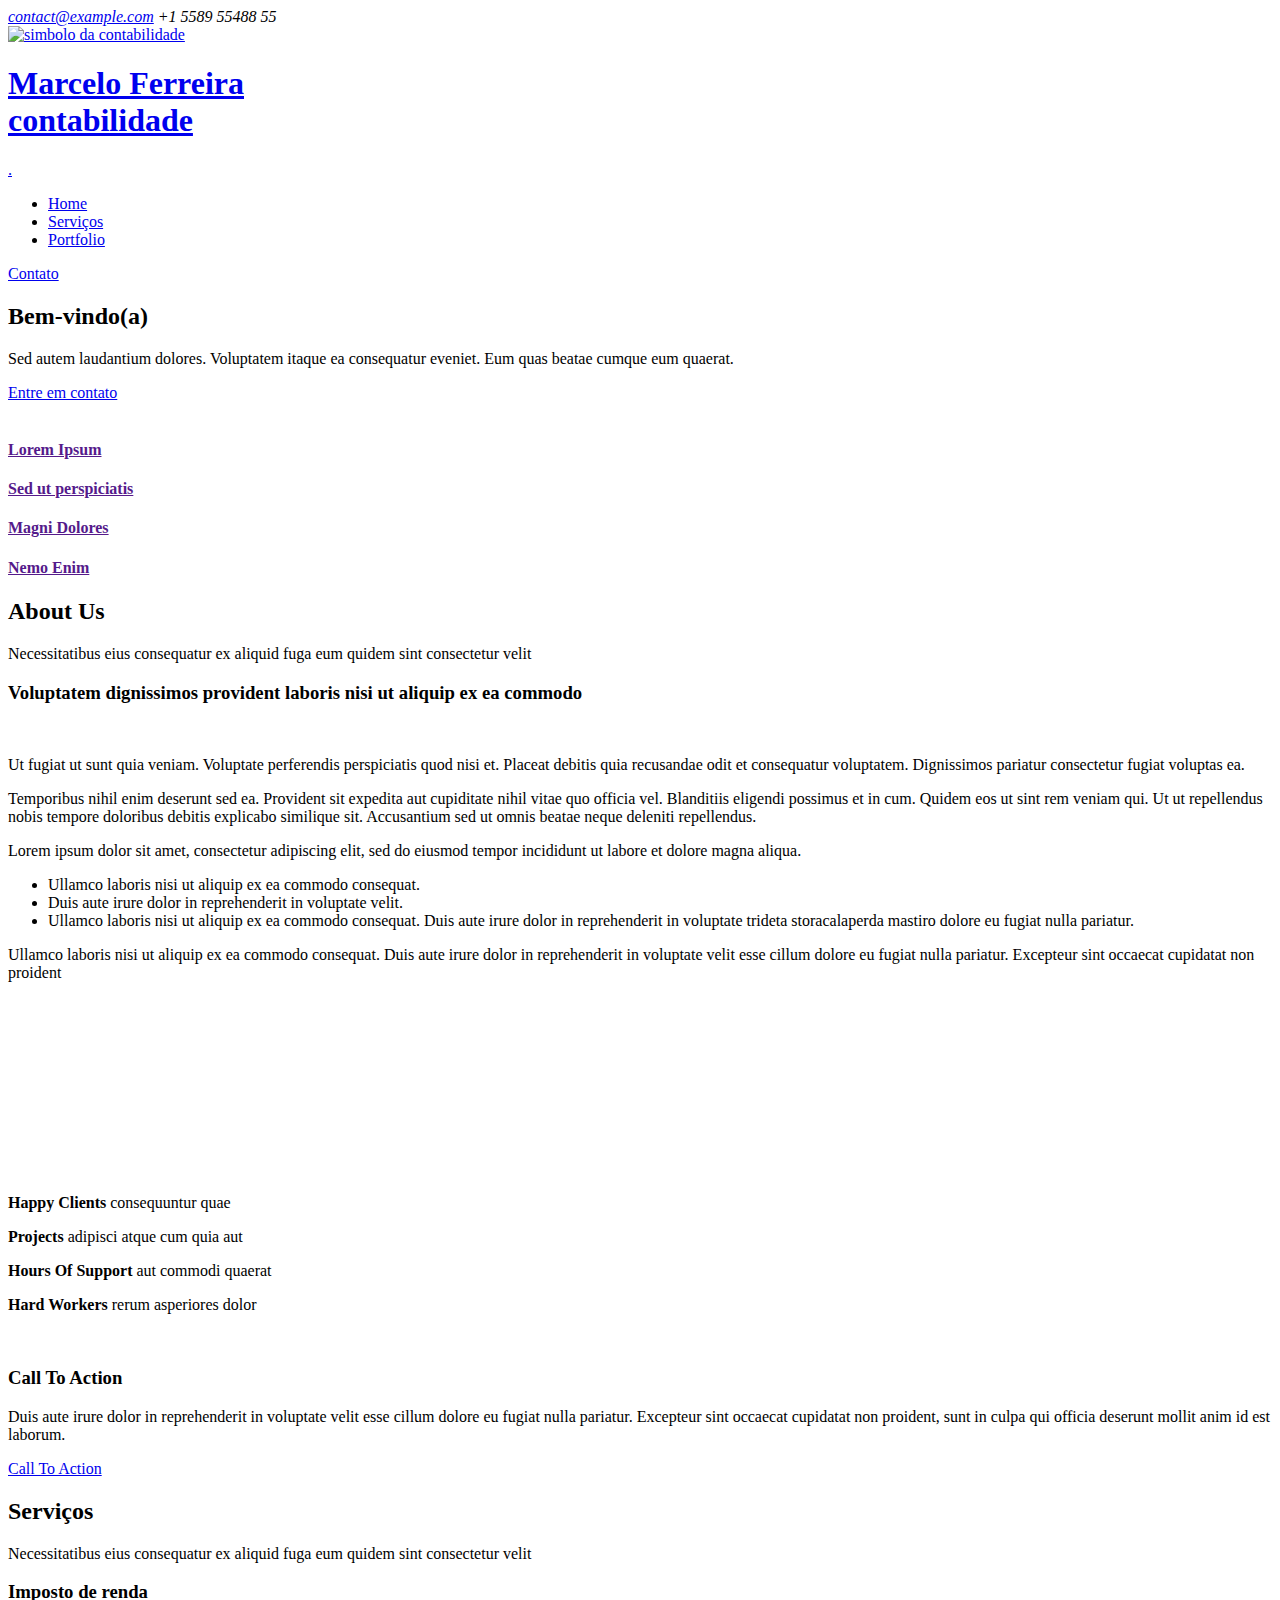
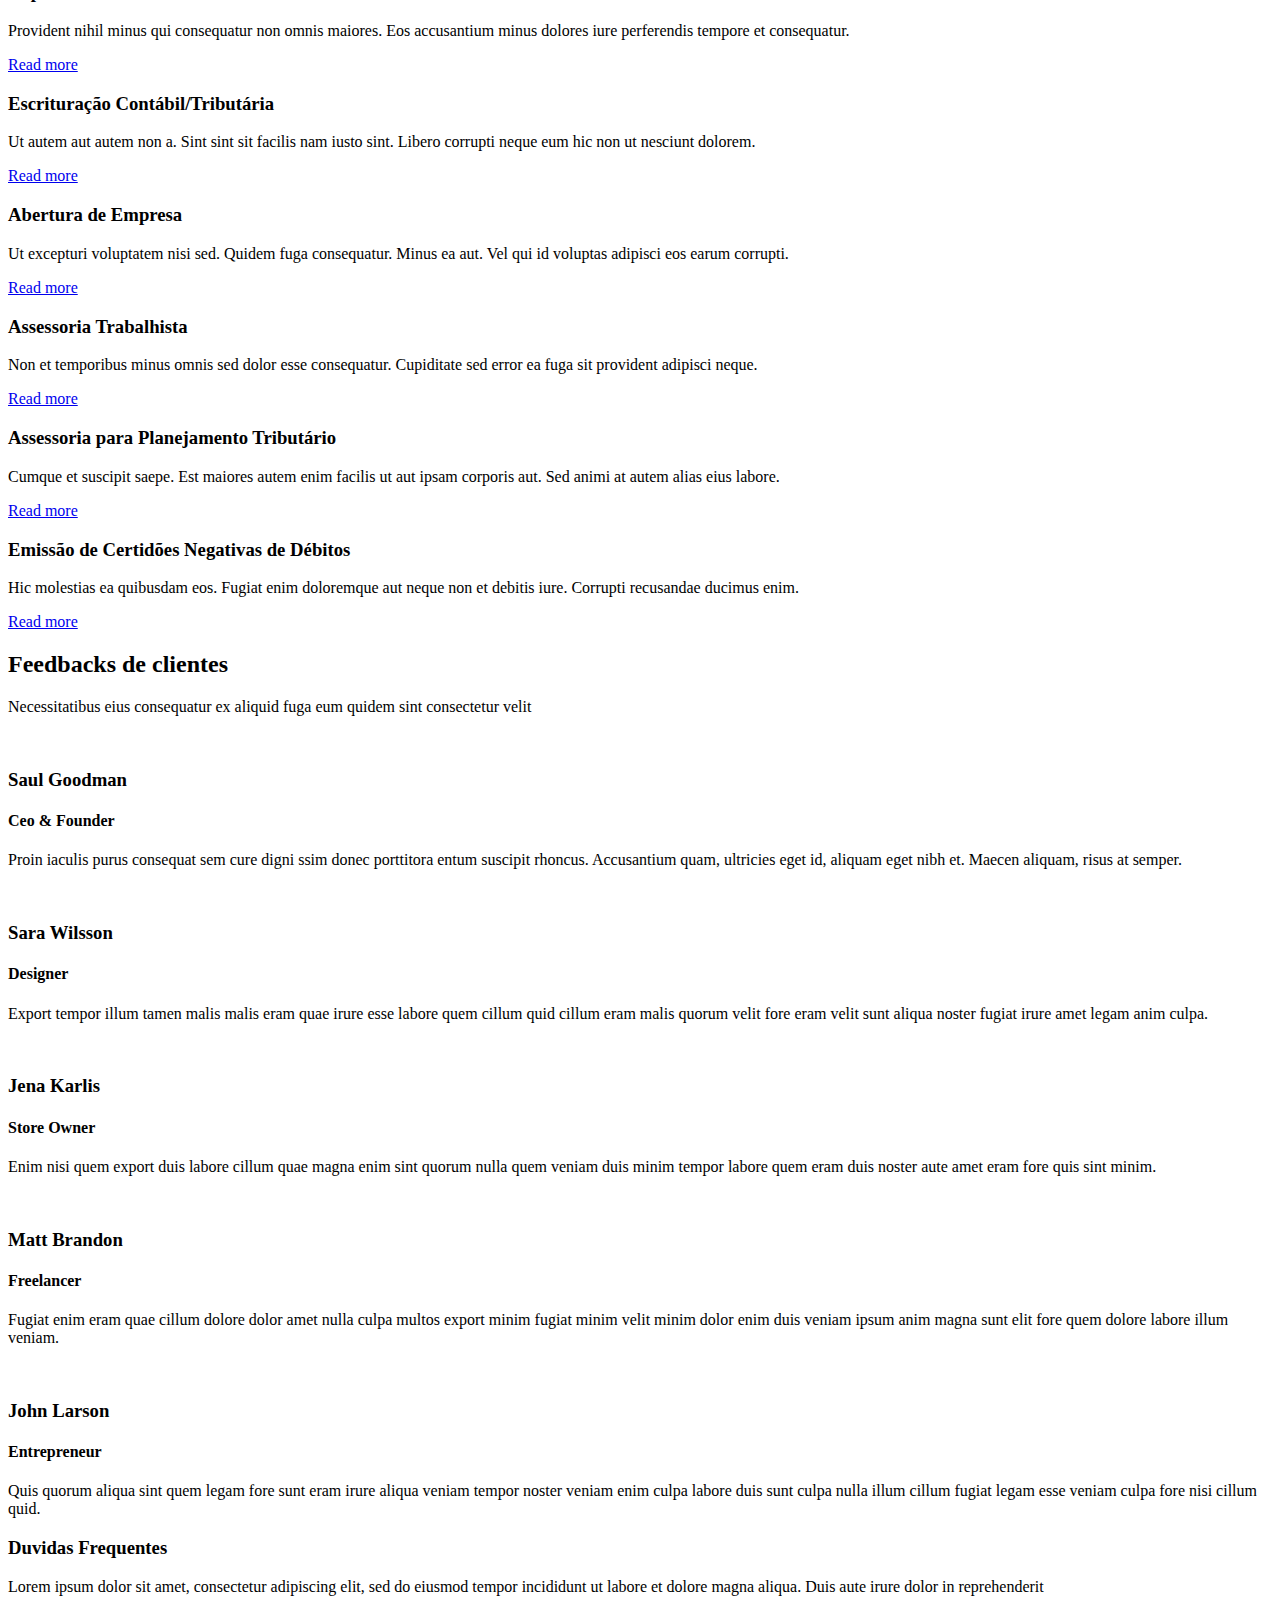
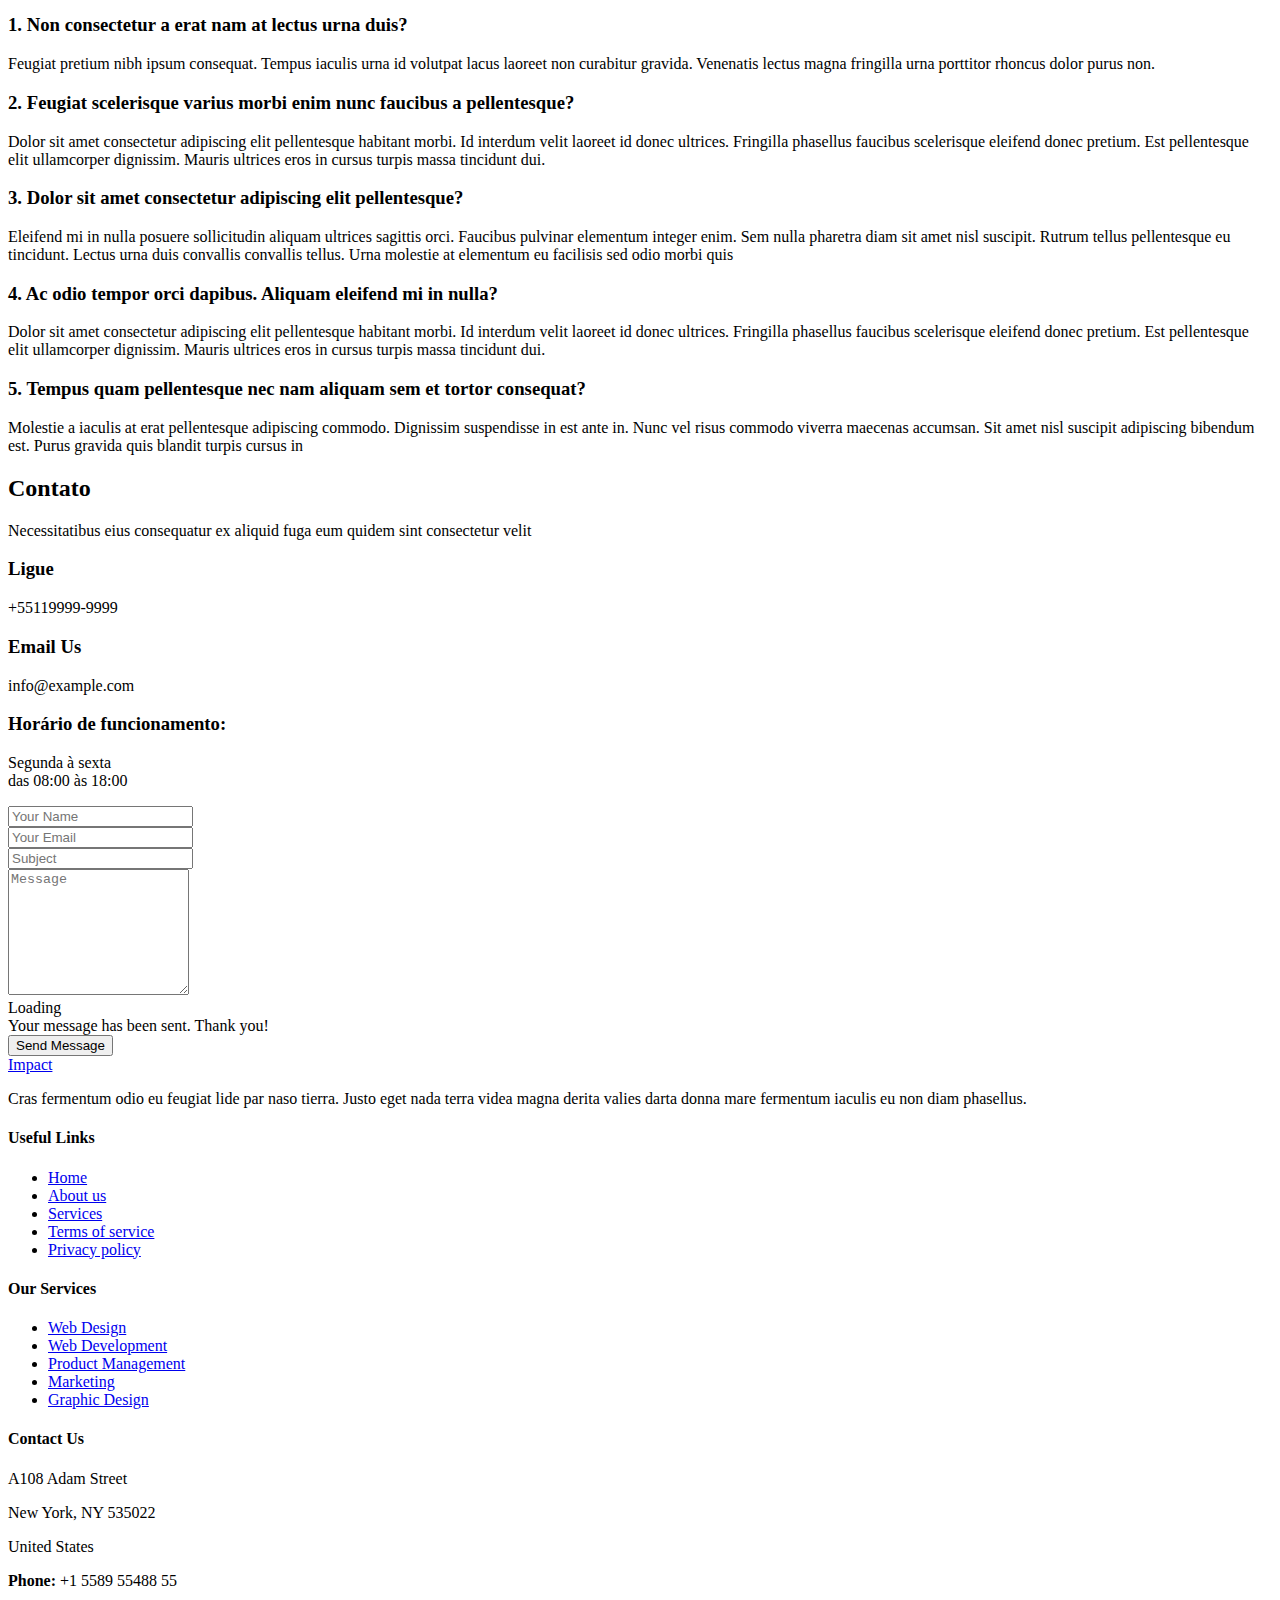
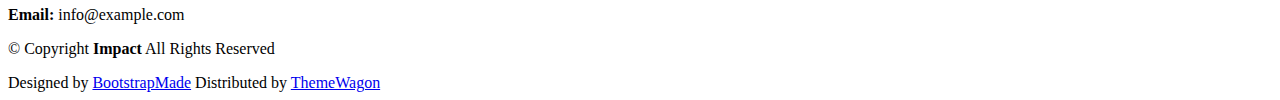
==== index.html @ 6d876600 "Add files via upload" ====
<!DOCTYPE html>
<html lang="pt-br">

<head>
  <meta charset="utf-8">
  <meta content="width=device-width, initial-scale=1.0" name="viewport">
  <title>Index - Impact Bootstrap Template</title>
  <meta name="description" content="">
  <meta name="keywords" content="">

  <!-- Favicons -->
  <link href="assets/img/favicon.png" rel="icon">
  <link href="assets/img/apple-touch-icon.png" rel="apple-touch-icon">

  <!-- Fonts -->
  <link href="https://fonts.googleapis.com" rel="preconnect">
  <link href="https://fonts.gstatic.com" rel="preconnect" crossorigin>
  <link href="https://fonts.googleapis.com/css2?family=Roboto:ital,wght@0,100;0,300;0,400;0,500;0,700;0,900;1,100;1,300;1,400;1,500;1,700;1,900&family=Montserrat:ital,wght@0,100;0,200;0,300;0,400;0,500;0,600;0,700;0,800;0,900;1,100;1,200;1,300;1,400;1,500;1,600;1,700;1,800;1,900&family=Poppins:ital,wght@0,100;0,200;0,300;0,400;0,500;0,600;0,700;0,800;0,900;1,100;1,200;1,300;1,400;1,500;1,600;1,700;1,800;1,900&display=swap" rel="stylesheet">

  <!-- Vendor CSS Files -->
  <link href="assets/vendor/bootstrap/css/bootstrap.min.css" rel="stylesheet">
  <link href="assets/vendor/bootstrap-icons/bootstrap-icons.css" rel="stylesheet">
  <link href="assets/vendor/aos/aos.css" rel="stylesheet">
  <link href="assets/vendor/glightbox/css/glightbox.min.css" rel="stylesheet">
  <link href="assets/vendor/swiper/swiper-bundle.min.css" rel="stylesheet">

  <!-- Main CSS File -->
  <link href="assets/css/main.css" rel="stylesheet">

  <!-- =======================================================
  * Template Name: Impact
  * Template URL: https://bootstrapmade.com/impact-bootstrap-business-website-template/
  * Updated: Aug 07 2024 with Bootstrap v5.3.3
  * Author: BootstrapMade.com
  * License: https://bootstrapmade.com/license/
  ======================================================== -->
</head>

<body class="index-page">

  <header id="header" class="header fixed-top">

    <div class="topbar d-flex align-items-center">
      <div class="container d-flex justify-content-center justify-content-md-between">
        <div class="contact-info d-flex align-items-center">
          <i class="bi bi-envelope d-flex align-items-center"><a href="mailto:contact@example.com">contact@example.com</a></i>
          <i class="bi bi-phone d-flex align-items-center ms-4"><span>+1 5589 55488 55</span></i>
        </div>
        <div class="social-links d-none d-md-flex align-items-center">
          <a href="#" class="twitter"><i class="bi bi-twitter-x"></i></a>
          <a href="#" class="facebook"><i class="bi bi-facebook"></i></a>
          <a href="#" class="instagram"><i class="bi bi-instagram"></i></a>
          <a href="#" class="linkedin"><i class="bi bi-linkedin"></i></a>
        </div>
      </div>
    </div><!-- End Top Bar -->

    <div class="branding d-flex align-items-cente">

      <div class="container position-relative d-flex align-items-center justify-content-between">
        <a href="index.html" class="logo d-flex align-items-center">
          <!-- Uncomment the line below if you also wish to use an image logo -->
           <img class = "logo"src="assets/img/logo-contabil.png" alt="simbolo da contabilidade">
          <h1 class="sitename">Marcelo Ferreira <br>contabilidade</h1>
          <span>.</span>
        </a>

        <nav id="navmenu" class="navmenu">
          <ul>
            <li><a href="#hero" class="active">Home<br></a></li>
            <li><a href="#services">Serviços</a></li>
            <li><a href="#portfolio">Portfolio</a></li>
              </ul>
            </li>
            <li><a href="#contact">Contato</a></li>
          </ul>
          <i class="mobile-nav-toggle d-xl-none bi bi-list"></i>
        </nav>

      </div>

    </div>

  </header>

  <main class="main">

    <!-- Hero Section -->
    <section id="hero" class="hero section accent-background">

      <div class="container position-relative" data-aos="fade-up" data-aos-delay="100">
        <div class="row gy-5 justify-content-between">
          <div class="col-lg-6 order-2 order-lg-1 d-flex flex-column justify-content-center">
            <h2><span>Bem-vindo(a) </span></h2>
            <p>Sed autem laudantium dolores. Voluptatem itaque ea consequatur eveniet. Eum quas beatae cumque eum quaerat.</p>
            <div class="d-flex">
              <a href="#about" class="btn-get-started">Entre em contato</a>
            </div>
          </div>
          <div class="col-lg-5 order-1 order-lg-2">
            <img src="assets/img/finance-7529921_640.jpg" class="img-fluid" alt="">
          </div>
        </div>
      </div>

      <div class="icon-boxes position-relative" data-aos="fade-up" data-aos-delay="200">
        <div class="container position-relative">
          <div class="row gy-4 mt-5">

            <div class="col-xl-3 col-md-6">
              <div class="icon-box">
                <div class="icon"><i class="bi bi-easel"></i></div>
                <h4 class="title"><a href="" class="stretched-link">Lorem Ipsum</a></h4>
              </div>
            </div><!--End Icon Box -->

            <div class="col-xl-3 col-md-6">
              <div class="icon-box">
                <div class="icon"><i class="bi bi-gem"></i></div>
                <h4 class="title"><a href="" class="stretched-link">Sed ut perspiciatis</a></h4>
              </div>
            </div><!--End Icon Box -->

            <div class="col-xl-3 col-md-6">
              <div class="icon-box">
                <div class="icon"><i class="bi bi-geo-alt"></i></div>
                <h4 class="title"><a href="" class="stretched-link">Magni Dolores</a></h4>
              </div>
            </div><!--End Icon Box -->

            <div class="col-xl-3 col-md-6">
              <div class="icon-box">
                <div class="icon"><i class="bi bi-command"></i></div>
                <h4 class="title"><a href="" class="stretched-link">Nemo Enim</a></h4>
              </div>
            </div><!--End Icon Box -->

          </div>
        </div>
      </div>

    </section><!-- /Hero Section -->

    <!-- About Section -->
    <section id="about" class="about section">

      <!-- Section Title -->
      <div class="container section-title" data-aos="fade-up">
        <h2>About Us<br></h2>
        <p>Necessitatibus eius consequatur ex aliquid fuga eum quidem sint consectetur velit</p>
      </div><!-- End Section Title -->

      <div class="container">

        <div class="row gy-4">
          <div class="col-lg-6" data-aos="fade-up" data-aos-delay="100">
            <h3>Voluptatem dignissimos provident laboris nisi ut aliquip ex ea commodo</h3>
            <img src="assets/img/about.jpg" class="img-fluid rounded-4 mb-4" alt="">
            <p>Ut fugiat ut sunt quia veniam. Voluptate perferendis perspiciatis quod nisi et. Placeat debitis quia recusandae odit et consequatur voluptatem. Dignissimos pariatur consectetur fugiat voluptas ea.</p>
            <p>Temporibus nihil enim deserunt sed ea. Provident sit expedita aut cupiditate nihil vitae quo officia vel. Blanditiis eligendi possimus et in cum. Quidem eos ut sint rem veniam qui. Ut ut repellendus nobis tempore doloribus debitis explicabo similique sit. Accusantium sed ut omnis beatae neque deleniti repellendus.</p>
          </div>
          <div class="col-lg-6" data-aos="fade-up" data-aos-delay="250">
            <div class="content ps-0 ps-lg-5">
              <p class="fst-italic">
                Lorem ipsum dolor sit amet, consectetur adipiscing elit, sed do eiusmod tempor incididunt ut labore et dolore
                magna aliqua.
              </p>
              <ul>
                <li><i class="bi bi-check-circle-fill"></i> <span>Ullamco laboris nisi ut aliquip ex ea commodo consequat.</span></li>
                <li><i class="bi bi-check-circle-fill"></i> <span>Duis aute irure dolor in reprehenderit in voluptate velit.</span></li>
                <li><i class="bi bi-check-circle-fill"></i> <span>Ullamco laboris nisi ut aliquip ex ea commodo consequat. Duis aute irure dolor in reprehenderit in voluptate trideta storacalaperda mastiro dolore eu fugiat nulla pariatur.</span></li>
              </ul>
              <p>
                Ullamco laboris nisi ut aliquip ex ea commodo consequat. Duis aute irure dolor in reprehenderit in voluptate
                velit esse cillum dolore eu fugiat nulla pariatur. Excepteur sint occaecat cupidatat non proident
              </p>

              <div class="position-relative mt-4">
                <img src="assets/img/about-2.jpg" class="img-fluid rounded-4" alt="">
                <a href="https://www.youtube.com/watch?v=Y7f98aduVJ8" class="glightbox pulsating-play-btn"></a>
              </div>
            </div>
          </div>
        </div>

      </div>

    </section><!-- /About Section -->

    <!-- Clients Section -->
    <section id="clients" class="clients section">

      <div class="container">

        <div class="swiper init-swiper">
          <script type="application/json" class="swiper-config">
            {
              "loop": true,
              "speed": 600,
              "autoplay": {
                "delay": 5000
              },
              "slidesPerView": "auto",
              "pagination": {
                "el": ".swiper-pagination",
                "type": "bullets",
                "clickable": true
              },
              "breakpoints": {
                "320": {
                  "slidesPerView": 2,
                  "spaceBetween": 40
                },
                "480": {
                  "slidesPerView": 3,
                  "spaceBetween": 60
                },
                "640": {
                  "slidesPerView": 4,
                  "spaceBetween": 80
                },
                "992": {
                  "slidesPerView": 6,
                  "spaceBetween": 120
                }
              }
            }
          </script>
          <div class="swiper-wrapper align-items-center">
            <div class="swiper-slide"><img src="assets/img/clients/client-1.png" class="img-fluid" alt=""></div>
            <div class="swiper-slide"><img src="assets/img/clients/client-2.png" class="img-fluid" alt=""></div>
            <div class="swiper-slide"><img src="assets/img/clients/client-3.png" class="img-fluid" alt=""></div>
            <div class="swiper-slide"><img src="assets/img/clients/client-4.png" class="img-fluid" alt=""></div>
            <div class="swiper-slide"><img src="assets/img/clients/client-5.png" class="img-fluid" alt=""></div>
            <div class="swiper-slide"><img src="assets/img/clients/client-6.png" class="img-fluid" alt=""></div>
            <div class="swiper-slide"><img src="assets/img/clients/client-7.png" class="img-fluid" alt=""></div>
            <div class="swiper-slide"><img src="assets/img/clients/client-8.png" class="img-fluid" alt=""></div>
          </div>
        </div>

      </div>

    </section><!-- /Clients Section -->

    <!-- Stats Section -->
    <section id="stats" class="stats section">

      <div class="container" data-aos="fade-up" data-aos-delay="100">

        <div class="row gy-4 align-items-center">

          <div class="col-lg-5">
            <img src="assets/img/stats-img.svg" alt="" class="img-fluid">
          </div>

          <div class="col-lg-7">

            <div class="row gy-4">

              <div class="col-lg-6">
                <div class="stats-item d-flex">
                  <i class="bi bi-emoji-smile flex-shrink-0"></i>
                  <div>
                    <span data-purecounter-start="0" data-purecounter-end="232" data-purecounter-duration="1" class="purecounter"></span>
                    <p><strong>Happy Clients</strong> <span>consequuntur quae</span></p>
                  </div>
                </div>
              </div><!-- End Stats Item -->

              <div class="col-lg-6">
                <div class="stats-item d-flex">
                  <i class="bi bi-journal-richtext flex-shrink-0"></i>
                  <div>
                    <span data-purecounter-start="0" data-purecounter-end="521" data-purecounter-duration="1" class="purecounter"></span>
                    <p><strong>Projects</strong> <span>adipisci atque cum quia aut</span></p>
                  </div>
                </div>
              </div><!-- End Stats Item -->

              <div class="col-lg-6">
                <div class="stats-item d-flex">
                  <i class="bi bi-headset flex-shrink-0"></i>
                  <div>
                    <span data-purecounter-start="0" data-purecounter-end="1453" data-purecounter-duration="1" class="purecounter"></span>
                    <p><strong>Hours Of Support</strong> <span>aut commodi quaerat</span></p>
                  </div>
                </div>
              </div><!-- End Stats Item -->

              <div class="col-lg-6">
                <div class="stats-item d-flex">
                  <i class="bi bi-people flex-shrink-0"></i>
                  <div>
                    <span data-purecounter-start="0" data-purecounter-end="32" data-purecounter-duration="1" class="purecounter"></span>
                    <p><strong>Hard Workers</strong> <span>rerum asperiores dolor</span></p>
                  </div>
                </div>
              </div><!-- End Stats Item -->

            </div>

          </div>

        </div>

      </div>

    </section><!-- /Stats Section -->

    <!-- Call To Action Section -->
    <section id="call-to-action" class="call-to-action section dark-background">

      <div class="container">
        <img src="assets/img/cta-bg.jpg" alt="">
        <div class="content row justify-content-center" data-aos="zoom-in" data-aos-delay="100">
          <div class="col-xl-10">
            <div class="text-center">
              <a href="https://www.youtube.com/watch?v=Y7f98aduVJ8" class="glightbox play-btn"></a>
              <h3>Call To Action</h3>
              <p>Duis aute irure dolor in reprehenderit in voluptate velit esse cillum dolore eu fugiat nulla pariatur. Excepteur sint occaecat cupidatat non proident, sunt in culpa qui officia deserunt mollit anim id est laborum.</p>
              <a class="cta-btn" href="#">Call To Action</a>
            </div>
          </div>
        </div>
      </div>

    </section><!-- /Call To Action Section -->

    <!-- Services Section -->
    <section id="services" class="services section">

      <!-- Section Title -->
      <div class="container section-title" data-aos="fade-up">
        <h2>Serviços</h2>
        <p>Necessitatibus eius consequatur ex aliquid fuga eum quidem sint consectetur velit</p>
      </div><!-- End Section Title -->

      <div class="container">

        <div class="row gy-4">

          <div class="col-lg-4 col-md-6" data-aos="fade-up" data-aos-delay="100">
            <div class="service-item  position-relative">
              <div class="icon">
                <i class="bi bi-activity"></i>
              </div>
              <h3>Imposto de renda</h3>
              <p>Provident nihil minus qui consequatur non omnis maiores. Eos accusantium minus dolores iure perferendis tempore et consequatur.</p>
              <a href="service-details.html" class="readmore stretched-link">Read more <i class="bi bi-arrow-right"></i></a>
            </div>
          </div><!-- End Service Item -->

          <div class="col-lg-4 col-md-6" data-aos="fade-up" data-aos-delay="200">
            <div class="service-item position-relative">
              <div class="icon">
                <i class="bi bi-broadcast"></i>
              </div>
              <h3>Escrituração Contábil/Tributária</h3>
              <p>Ut autem aut autem non a. Sint sint sit facilis nam iusto sint. Libero corrupti neque eum hic non ut nesciunt dolorem.</p>
              <a href="service-details.html" class="readmore stretched-link">Read more <i class="bi bi-arrow-right"></i></a>
            </div>
          </div><!-- End Service Item -->

          <div class="col-lg-4 col-md-6" data-aos="fade-up" data-aos-delay="300">
            <div class="service-item position-relative">
              <div class="icon">
                <i class="bi bi-easel"></i>
              </div>
              <h3>Abertura de Empresa</h3>
              <p>Ut excepturi voluptatem nisi sed. Quidem fuga consequatur. Minus ea aut. Vel qui id voluptas adipisci eos earum corrupti.</p>
              <a href="service-details.html" class="readmore stretched-link">Read more <i class="bi bi-arrow-right"></i></a>
            </div>
          </div><!-- End Service Item -->

          <div class="col-lg-4 col-md-6" data-aos="fade-up" data-aos-delay="400">
            <div class="service-item position-relative">
              <div class="icon">
                <i class="bi bi-bounding-box-circles"></i>
              </div>
              <h3>Assessoria Trabalhista</h3>
              <p>Non et temporibus minus omnis sed dolor esse consequatur. Cupiditate sed error ea fuga sit provident adipisci neque.</p>
              <a href="service-details.html" class="readmore stretched-link">Read more <i class="bi bi-arrow-right"></i></a>
            </div>
          </div><!-- End Service Item -->

          <div class="col-lg-4 col-md-6" data-aos="fade-up" data-aos-delay="500">
            <div class="service-item position-relative">
              <div class="icon">
                <i class="bi bi-calendar4-week"></i>
              </div>
              <h3>Assessoria para Planejamento Tributário</h3>
              <p>Cumque et suscipit saepe. Est maiores autem enim facilis ut aut ipsam corporis aut. Sed animi at autem alias eius labore.</p>
              <a href="service-details.html" class="readmore stretched-link">Read more <i class="bi bi-arrow-right"></i></a>
            </div>
          </div><!-- End Service Item -->

          <div class="col-lg-4 col-md-6" data-aos="fade-up" data-aos-delay="600">
            <div class="service-item position-relative">
              <div class="icon">
                <i class="bi bi-chat-square-text"></i>
              </div>
              <h3>Emissão de Certidões Negativas de Débitos</h3>
              <p>Hic molestias ea quibusdam eos. Fugiat enim doloremque aut neque non et debitis iure. Corrupti recusandae ducimus enim.</p>
              <a href="service-details.html" class="readmore stretched-link">Read more <i class="bi bi-arrow-right"></i></a>
            </div>
          </div><!-- End Service Item -->

        </div>

      </div>

    </section><!-- /Services Section -->

    <!-- Testimonials Section -->
    <section id="testimonials" class="testimonials section">

      <!-- Section Title -->
      <div class="container section-title" data-aos="fade-up">
        <h2>Feedbacks de clientes</h2>
        <p>Necessitatibus eius consequatur ex aliquid fuga eum quidem sint consectetur velit</p>
      </div><!-- End Section Title -->

      <div class="container" data-aos="fade-up" data-aos-delay="100">

        <div class="swiper init-swiper">
          <script type="application/json" class="swiper-config">
            {
              "loop": true,
              "speed": 600,
              "autoplay": {
                "delay": 5000
              },
              "slidesPerView": "auto",
              "pagination": {
                "el": ".swiper-pagination",
                "type": "bullets",
                "clickable": true
              },
              "breakpoints": {
                "320": {
                  "slidesPerView": 1,
                  "spaceBetween": 40
                },
                "1200": {
                  "slidesPerView": 3,
                  "spaceBetween": 10
                }
              }
            }
          </script>
          <div class="swiper-wrapper">

            <div class="swiper-slide">
              <div class="testimonial-item">
                <img src="assets/img/testimonials/testimonials-1.jpg" class="testimonial-img" alt="">
                <h3>Saul Goodman</h3>
                <h4>Ceo &amp; Founder</h4>
                <div class="stars">
                  <i class="bi bi-star-fill"></i><i class="bi bi-star-fill"></i><i class="bi bi-star-fill"></i><i class="bi bi-star-fill"></i><i class="bi bi-star-fill"></i>
                </div>
                <p>
                  <i class="bi bi-quote quote-icon-left"></i>
                  <span>Proin iaculis purus consequat sem cure digni ssim donec porttitora entum suscipit rhoncus. Accusantium quam, ultricies eget id, aliquam eget nibh et. Maecen aliquam, risus at semper.</span>
                  <i class="bi bi-quote quote-icon-right"></i>
                </p>
              </div>
            </div><!-- End testimonial item -->

            <div class="swiper-slide">
              <div class="testimonial-item">
                <img src="assets/img/testimonials/testimonials-2.jpg" class="testimonial-img" alt="">
                <h3>Sara Wilsson</h3>
                <h4>Designer</h4>
                <div class="stars">
                  <i class="bi bi-star-fill"></i><i class="bi bi-star-fill"></i><i class="bi bi-star-fill"></i><i class="bi bi-star-fill"></i><i class="bi bi-star-fill"></i>
                </div>
                <p>
                  <i class="bi bi-quote quote-icon-left"></i>
                  <span>Export tempor illum tamen malis malis eram quae irure esse labore quem cillum quid cillum eram malis quorum velit fore eram velit sunt aliqua noster fugiat irure amet legam anim culpa.</span>
                  <i class="bi bi-quote quote-icon-right"></i>
                </p>
              </div>
            </div><!-- End testimonial item -->

            <div class="swiper-slide">
              <div class="testimonial-item">
                <img src="assets/img/testimonials/testimonials-3.jpg" class="testimonial-img" alt="">
                <h3>Jena Karlis</h3>
                <h4>Store Owner</h4>
                <div class="stars">
                  <i class="bi bi-star-fill"></i><i class="bi bi-star-fill"></i><i class="bi bi-star-fill"></i><i class="bi bi-star-fill"></i><i class="bi bi-star-fill"></i>
                </div>
                <p>
                  <i class="bi bi-quote quote-icon-left"></i>
                  <span>Enim nisi quem export duis labore cillum quae magna enim sint quorum nulla quem veniam duis minim tempor labore quem eram duis noster aute amet eram fore quis sint minim.</span>
                  <i class="bi bi-quote quote-icon-right"></i>
                </p>
              </div>
            </div><!-- End testimonial item -->

            <div class="swiper-slide">
              <div class="testimonial-item">
                <img src="assets/img/testimonials/testimonials-4.jpg" class="testimonial-img" alt="">
                <h3>Matt Brandon</h3>
                <h4>Freelancer</h4>
                <div class="stars">
                  <i class="bi bi-star-fill"></i><i class="bi bi-star-fill"></i><i class="bi bi-star-fill"></i><i class="bi bi-star-fill"></i><i class="bi bi-star-fill"></i>
                </div>
                <p>
                  <i class="bi bi-quote quote-icon-left"></i>
                  <span>Fugiat enim eram quae cillum dolore dolor amet nulla culpa multos export minim fugiat minim velit minim dolor enim duis veniam ipsum anim magna sunt elit fore quem dolore labore illum veniam.</span>
                  <i class="bi bi-quote quote-icon-right"></i>
                </p>
              </div>
            </div><!-- End testimonial item -->

            <div class="swiper-slide">
              <div class="testimonial-item">
                <img src="assets/img/testimonials/testimonials-5.jpg" class="testimonial-img" alt="">
                <h3>John Larson</h3>
                <h4>Entrepreneur</h4>
                <div class="stars">
                  <i class="bi bi-star-fill"></i><i class="bi bi-star-fill"></i><i class="bi bi-star-fill"></i><i class="bi bi-star-fill"></i><i class="bi bi-star-fill"></i>
                </div>
                <p>
                  <i class="bi bi-quote quote-icon-left"></i>
                  <span>Quis quorum aliqua sint quem legam fore sunt eram irure aliqua veniam tempor noster veniam enim culpa labore duis sunt culpa nulla illum cillum fugiat legam esse veniam culpa fore nisi cillum quid.</span>
                  <i class="bi bi-quote quote-icon-right"></i>
                </p>
              </div>
            </div><!-- End testimonial item -->

          </div>
          <div class="swiper-pagination"></div>
        </div>

      </div>

    </section><!-- /Testimonials Section -->

        </div>

      </div>
     
    <!-- Faq Section -->
    <section id="faq" class="faq section">

      <div class="container">

        <div class="row gy-4">

          <div class="col-lg-4" data-aos="fade-up" data-aos-delay="100">
            <div class="content px-xl-5">
              <h3><span>Duvidas Frequentes </span></h3>
              <p>
                Lorem ipsum dolor sit amet, consectetur adipiscing elit, sed do eiusmod tempor incididunt ut labore et dolore magna aliqua. Duis aute irure dolor in reprehenderit
              </p>
            </div>
          </div>

          <div class="col-lg-8" data-aos="fade-up" data-aos-delay="200">

            <div class="faq-container">
              <div class="faq-item faq-active">
                <h3><span class="num">1.</span> <span>Non consectetur a erat nam at lectus urna duis?</span></h3>
                <div class="faq-content">
                  <p>Feugiat pretium nibh ipsum consequat. Tempus iaculis urna id volutpat lacus laoreet non curabitur gravida. Venenatis lectus magna fringilla urna porttitor rhoncus dolor purus non.</p>
                </div>
                <i class="faq-toggle bi bi-chevron-right"></i>
              </div><!-- End Faq item-->

              <div class="faq-item">
                <h3><span class="num">2.</span> <span>Feugiat scelerisque varius morbi enim nunc faucibus a pellentesque?</span></h3>
                <div class="faq-content">
                  <p>Dolor sit amet consectetur adipiscing elit pellentesque habitant morbi. Id interdum velit laoreet id donec ultrices. Fringilla phasellus faucibus scelerisque eleifend donec pretium. Est pellentesque elit ullamcorper dignissim. Mauris ultrices eros in cursus turpis massa tincidunt dui.</p>
                </div>
                <i class="faq-toggle bi bi-chevron-right"></i>
              </div><!-- End Faq item-->

              <div class="faq-item">
                <h3><span class="num">3.</span> <span>Dolor sit amet consectetur adipiscing elit pellentesque?</span></h3>
                <div class="faq-content">
                  <p>Eleifend mi in nulla posuere sollicitudin aliquam ultrices sagittis orci. Faucibus pulvinar elementum integer enim. Sem nulla pharetra diam sit amet nisl suscipit. Rutrum tellus pellentesque eu tincidunt. Lectus urna duis convallis convallis tellus. Urna molestie at elementum eu facilisis sed odio morbi quis</p>
                </div>
                <i class="faq-toggle bi bi-chevron-right"></i>
              </div><!-- End Faq item-->

              <div class="faq-item">
                <h3><span class="num">4.</span> <span>Ac odio tempor orci dapibus. Aliquam eleifend mi in nulla?</span></h3>
                <div class="faq-content">
                  <p>Dolor sit amet consectetur adipiscing elit pellentesque habitant morbi. Id interdum velit laoreet id donec ultrices. Fringilla phasellus faucibus scelerisque eleifend donec pretium. Est pellentesque elit ullamcorper dignissim. Mauris ultrices eros in cursus turpis massa tincidunt dui.</p>
                </div>
                <i class="faq-toggle bi bi-chevron-right"></i>
              </div><!-- End Faq item-->

              <div class="faq-item">
                <h3><span class="num">5.</span> <span>Tempus quam pellentesque nec nam aliquam sem et tortor consequat?</span></h3>
                <div class="faq-content">
                  <p>Molestie a iaculis at erat pellentesque adipiscing commodo. Dignissim suspendisse in est ante in. Nunc vel risus commodo viverra maecenas accumsan. Sit amet nisl suscipit adipiscing bibendum est. Purus gravida quis blandit turpis cursus in</p>
                </div>
                <i class="faq-toggle bi bi-chevron-right"></i>
              </div><!-- End Faq item-->

            </div>

          </div>
        </div>

      </div>

    </section><!-- /Faq Section -->

        <!-- Section Title -->
      <div class="container section-title" data-aos="fade-up">
        <h2>Contato</h2>
        <p>Necessitatibus eius consequatur ex aliquid fuga eum quidem sint consectetur velit</p>
      </div><!-- End Section Title -->

      <div class="container" data-aos="fade-up" data-aos-delay="100">

        <div class="row gx-lg-0 gy-4">

          <div class="col-lg-4">
            <div class="info-container d-flex flex-column align-items-center justify-content-center">
              <div class="info-item d-flex" data-aos="fade-up" data-aos-delay="200">
                <i class="bi bi-geo-alt flex-shrink-0"></i>
            
              </div><!-- End Info Item -->

              <div class="info-item d-flex" data-aos="fade-up" data-aos-delay="300">
                <i class="bi bi-telephone flex-shrink-0"></i>
                <div>
                  <h3>Ligue</h3>
                  <p>+55119999-9999</p>
                </div>
              </div><!-- End Info Item -->

              <div class="info-item d-flex" data-aos="fade-up" data-aos-delay="400">
                <i class="bi bi-envelope flex-shrink-0"></i>
                <div>
                  <h3>Email Us</h3>
                  <p>info@example.com</p>
                </div>
              </div><!-- End Info Item -->

              <div class="info-item d-flex" data-aos="fade-up" data-aos-delay="500">
                <i class="bi bi-clock flex-shrink-0"></i>
                <div>
                  <h3>Horário de funcionamento:</h3>
                  <p>Segunda à sexta <br> das 08:00 às 18:00
                  </p>
                </div>
              </div><!-- End Info Item -->

            </div>

          </div>

          <div class="col-lg-8">
            <form action="forms/contact.php" method="post" class="php-email-form" data-aos="fade" data-aos-delay="100">
              <div class="row gy-4">

                <div class="col-md-6">
                  <input type="text" name="name" class="form-control" placeholder="Your Name" required="">
                </div>

                <div class="col-md-6 ">
                  <input type="email" class="form-control" name="email" placeholder="Your Email" required="">
                </div>

                <div class="col-md-12">
                  <input type="text" class="form-control" name="subject" placeholder="Subject" required="">
                </div>

                <div class="col-md-12">
                  <textarea class="form-control" name="message" rows="8" placeholder="Message" required=""></textarea>
                </div>

                <div class="col-md-12 text-center">
                  <div class="loading">Loading</div>
                  <div class="error-message"></div>
                  <div class="sent-message">Your message has been sent. Thank you!</div>

                  <button type="submit">Send Message</button>
                </div>

              </div>
            </form>
          </div><!-- End Contact Form -->

        </div>

      </div>

    </section><!-- /Contact Section -->

  </main>

  <footer id="footer" class="footer accent-background">

    <div class="container footer-top">
      <div class="row gy-4">
        <div class="col-lg-5 col-md-12 footer-about">
          <a href="index.html" class="logo d-flex align-items-center">
            <span class="sitename">Impact</span>
          </a>
          <p>Cras fermentum odio eu feugiat lide par naso tierra. Justo eget nada terra videa magna derita valies darta donna mare fermentum iaculis eu non diam phasellus.</p>
          <div class="social-links d-flex mt-4">
            <a href=""><i class="bi bi-twitter-x"></i></a>
            <a href=""><i class="bi bi-facebook"></i></a>
            <a href=""><i class="bi bi-instagram"></i></a>
            <a href=""><i class="bi bi-linkedin"></i></a>
          </div>
        </div>

        <div class="col-lg-2 col-6 footer-links">
          <h4>Useful Links</h4>
          <ul>
            <li><a href="#">Home</a></li>
            <li><a href="#">About us</a></li>
            <li><a href="#">Services</a></li>
            <li><a href="#">Terms of service</a></li>
            <li><a href="#">Privacy policy</a></li>
          </ul>
        </div>

        <div class="col-lg-2 col-6 footer-links">
          <h4>Our Services</h4>
          <ul>
            <li><a href="#">Web Design</a></li>
            <li><a href="#">Web Development</a></li>
            <li><a href="#">Product Management</a></li>
            <li><a href="#">Marketing</a></li>
            <li><a href="#">Graphic Design</a></li>
          </ul>
        </div>

        <div class="col-lg-3 col-md-12 footer-contact text-center text-md-start">
          <h4>Contact Us</h4>
          <p>A108 Adam Street</p>
          <p>New York, NY 535022</p>
          <p>United States</p>
          <p class="mt-4"><strong>Phone:</strong> <span>+1 5589 55488 55</span></p>
          <p><strong>Email:</strong> <span>info@example.com</span></p>
        </div>

      </div>
    </div>

    <div class="container copyright text-center mt-4">
      <p>© <span>Copyright</span> <strong class="px-1 sitename">Impact</strong> <span>All Rights Reserved</span></p>
      <div class="credits">
        <!-- All the links in the footer should remain intact. -->
        <!-- You can delete the links only if you've purchased the pro version. -->
        <!-- Licensing information: https://bootstrapmade.com/license/ -->
        <!-- Purchase the pro version with working PHP/AJAX contact form: [buy-url] -->
        Designed by <a href="https://bootstrapmade.com/">BootstrapMade</a> Distributed by <a href="https://themewagon.com">ThemeWagon</a>
      </div>
    </div>

  </footer>

  <!-- Scroll Top -->
  <a href="#" id="scroll-top" class="scroll-top d-flex align-items-center justify-content-center"><i class="bi bi-arrow-up-short"></i></a>

  <!-- Preloader -->
  <div id="preloader"></div>

  <!-- Vendor JS Files -->
  <script src="assets/vendor/bootstrap/js/bootstrap.bundle.min.js"></script>
  <script src="assets/vendor/php-email-form/validate.js"></script>
  <script src="assets/vendor/aos/aos.js"></script>
  <script src="assets/vendor/glightbox/js/glightbox.min.js"></script>
  <script src="assets/vendor/swiper/swiper-bundle.min.js"></script>
  <script src="assets/vendor/purecounter/purecounter_vanilla.js"></script>
  <script src="assets/vendor/imagesloaded/imagesloaded.pkgd.min.js"></script>
  <script src="assets/vendor/isotope-layout/isotope.pkgd.min.js"></script>

  <!-- Main JS File -->
  <script src="assets/js/main.js"></script>

</body>

</html>
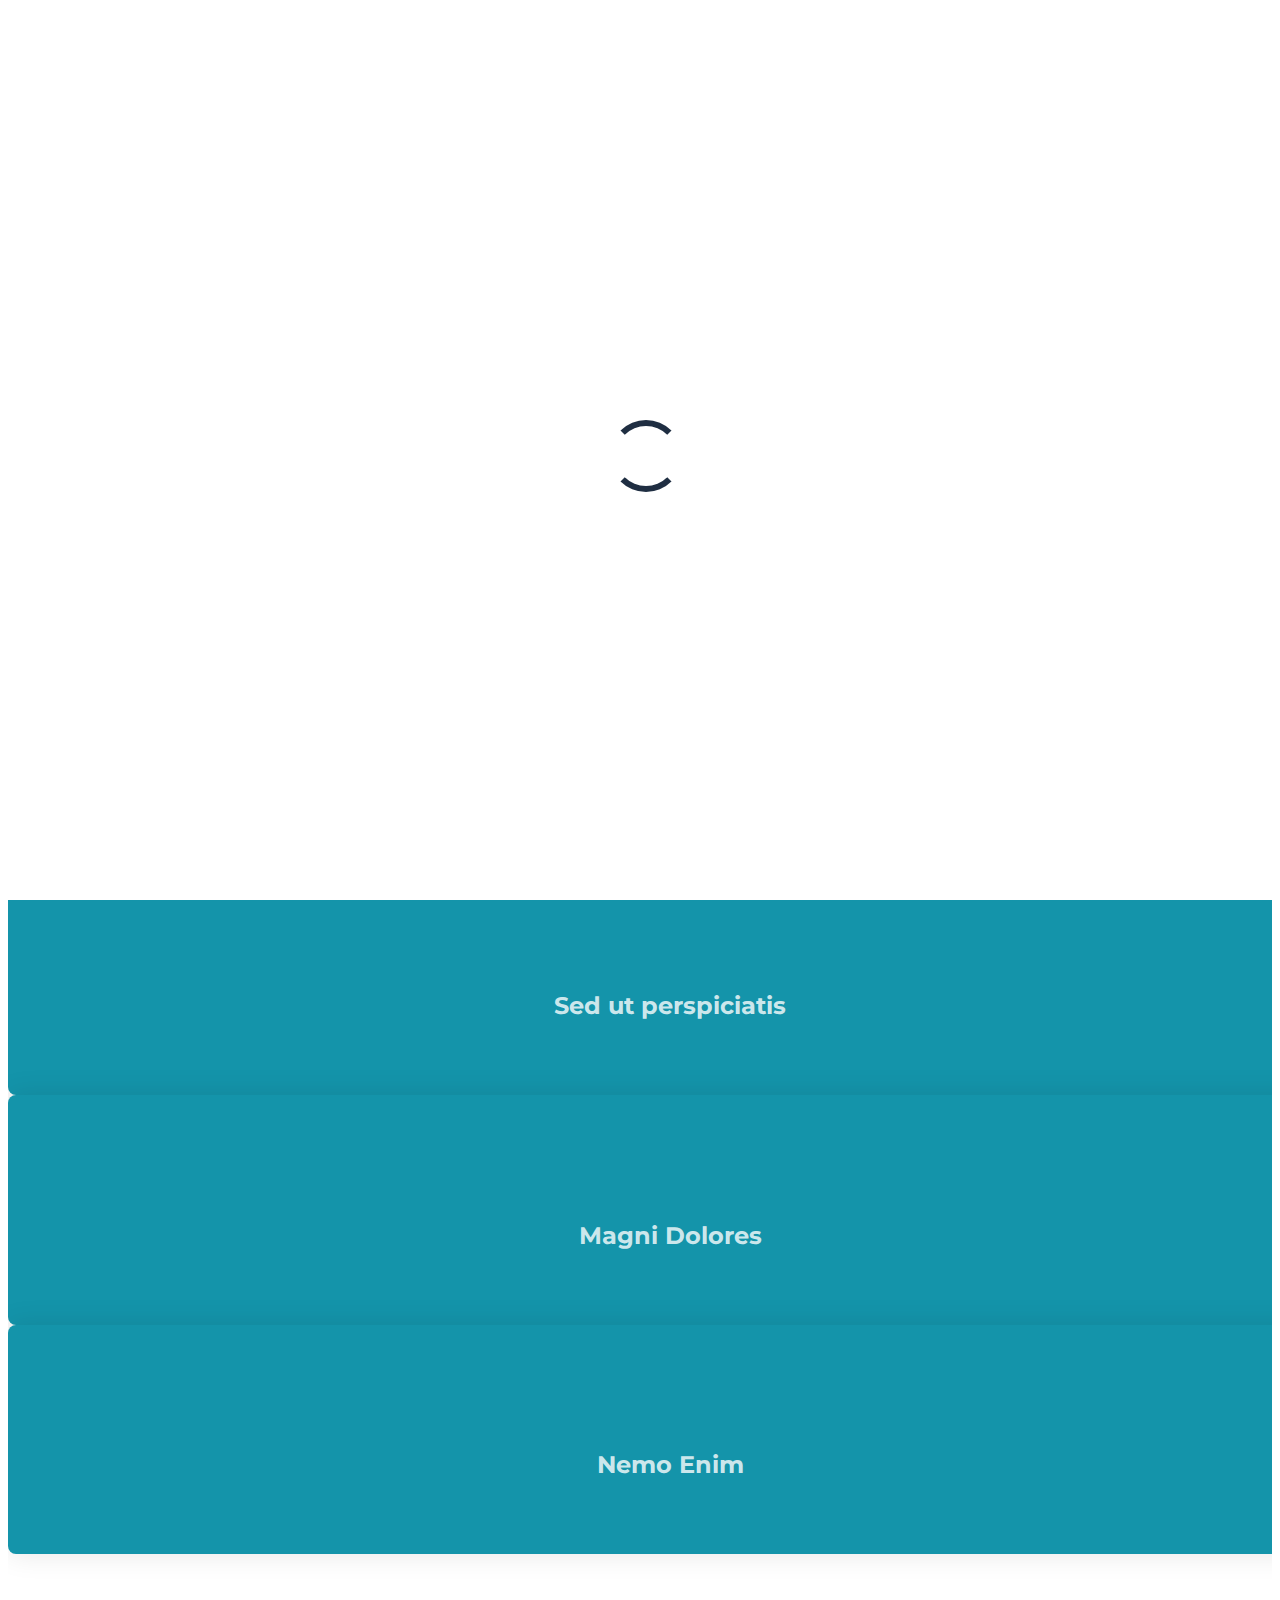
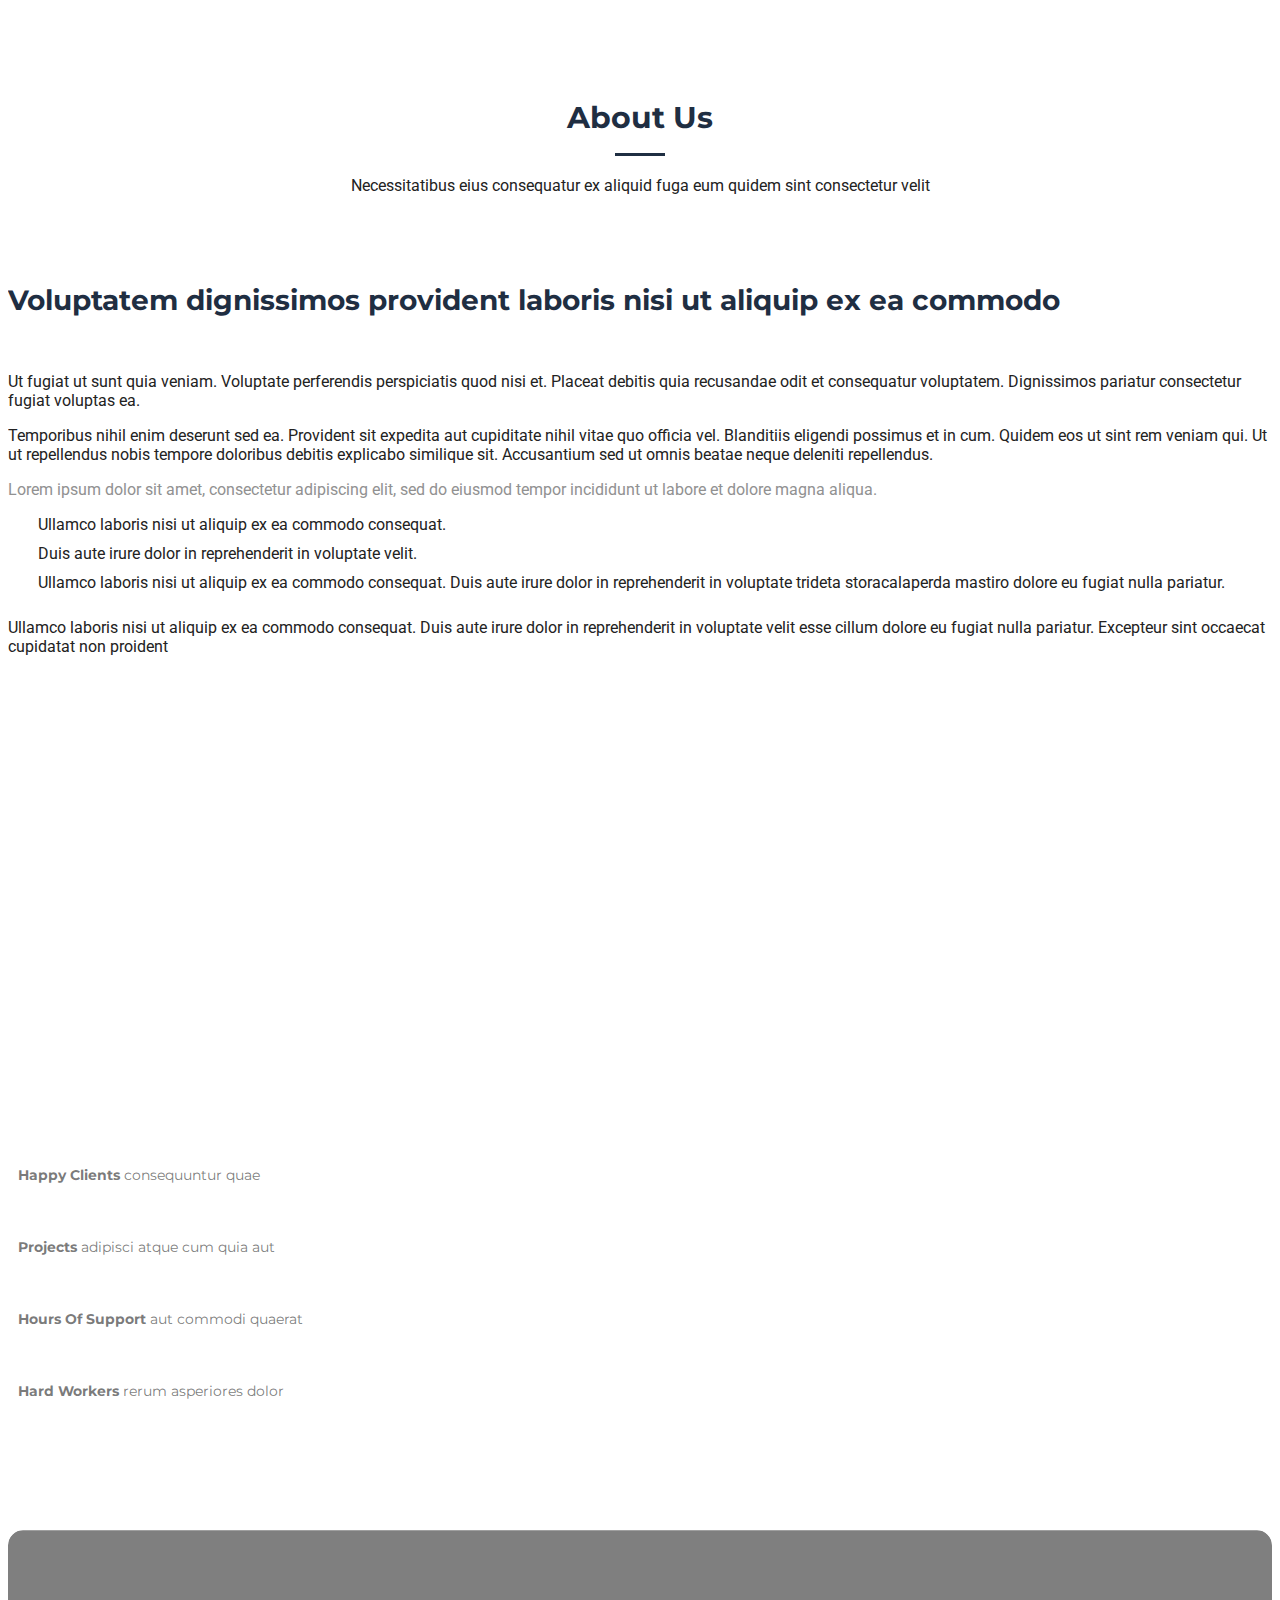
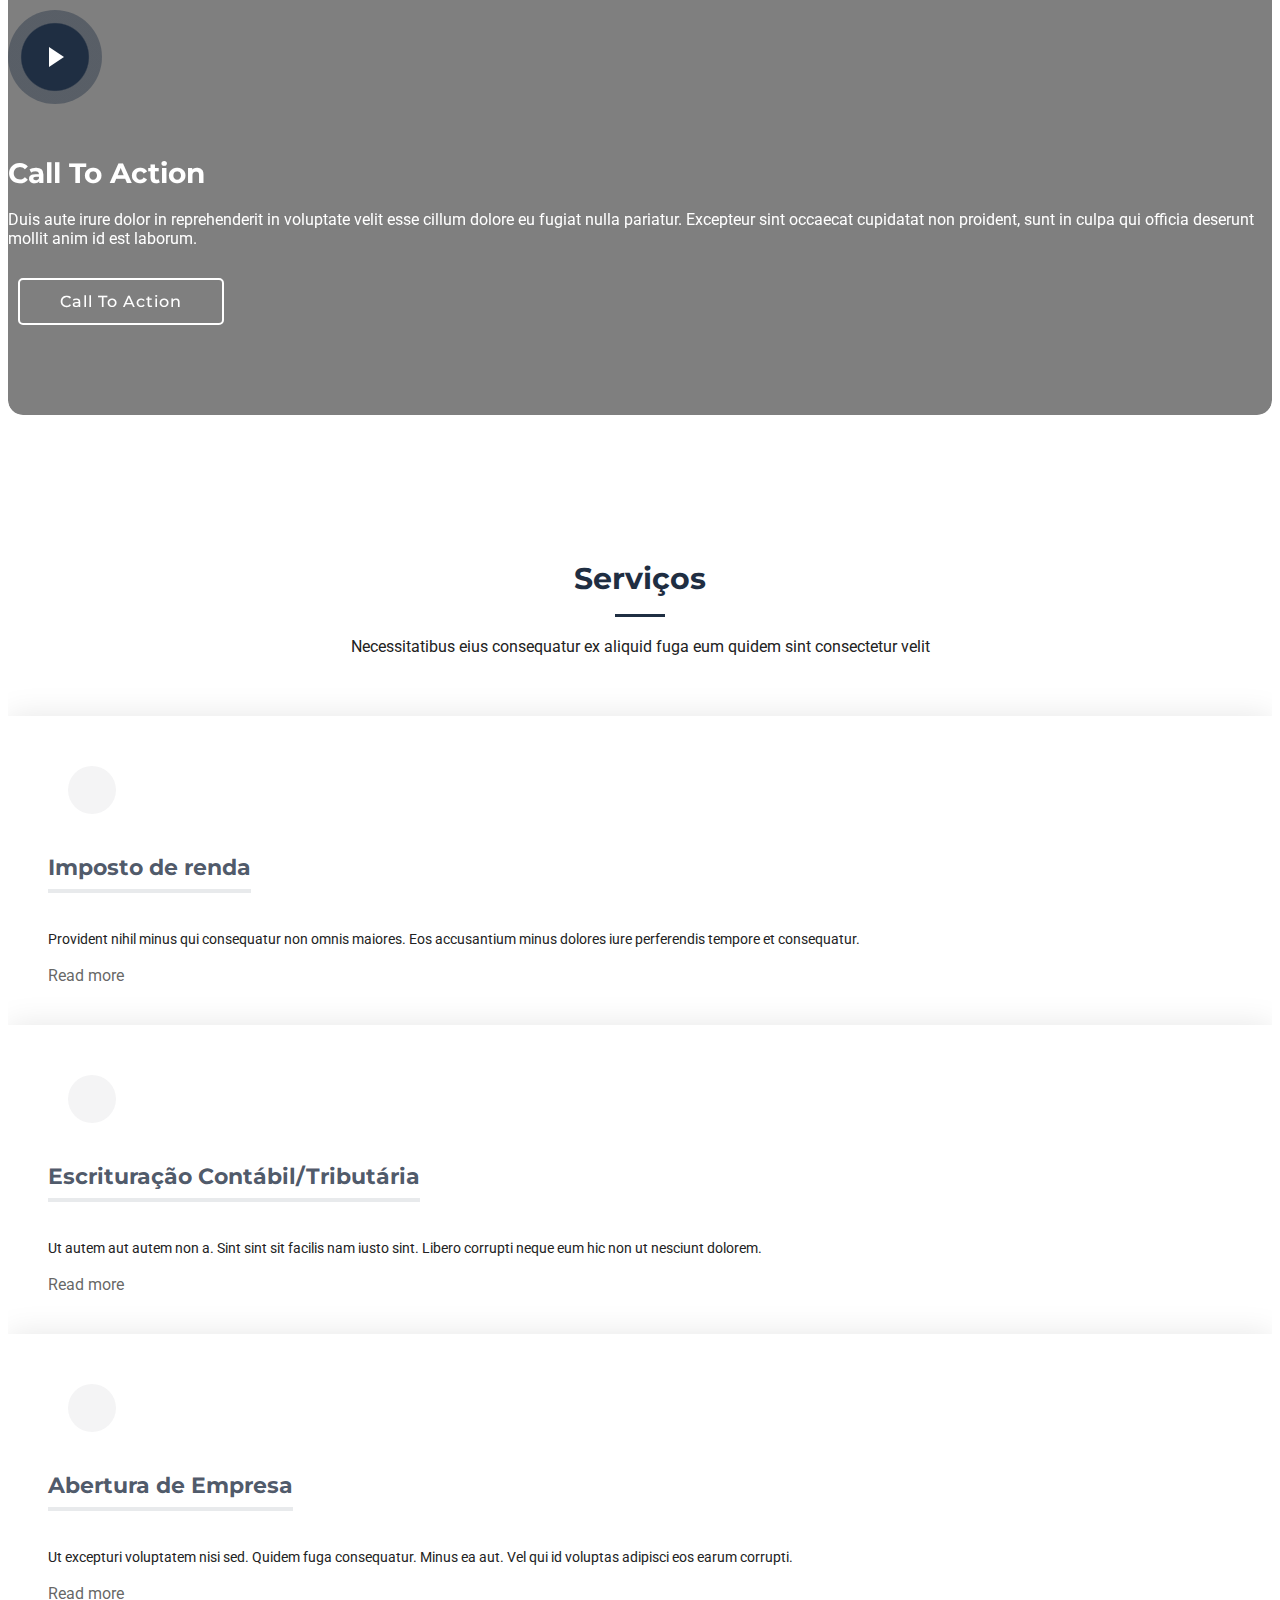
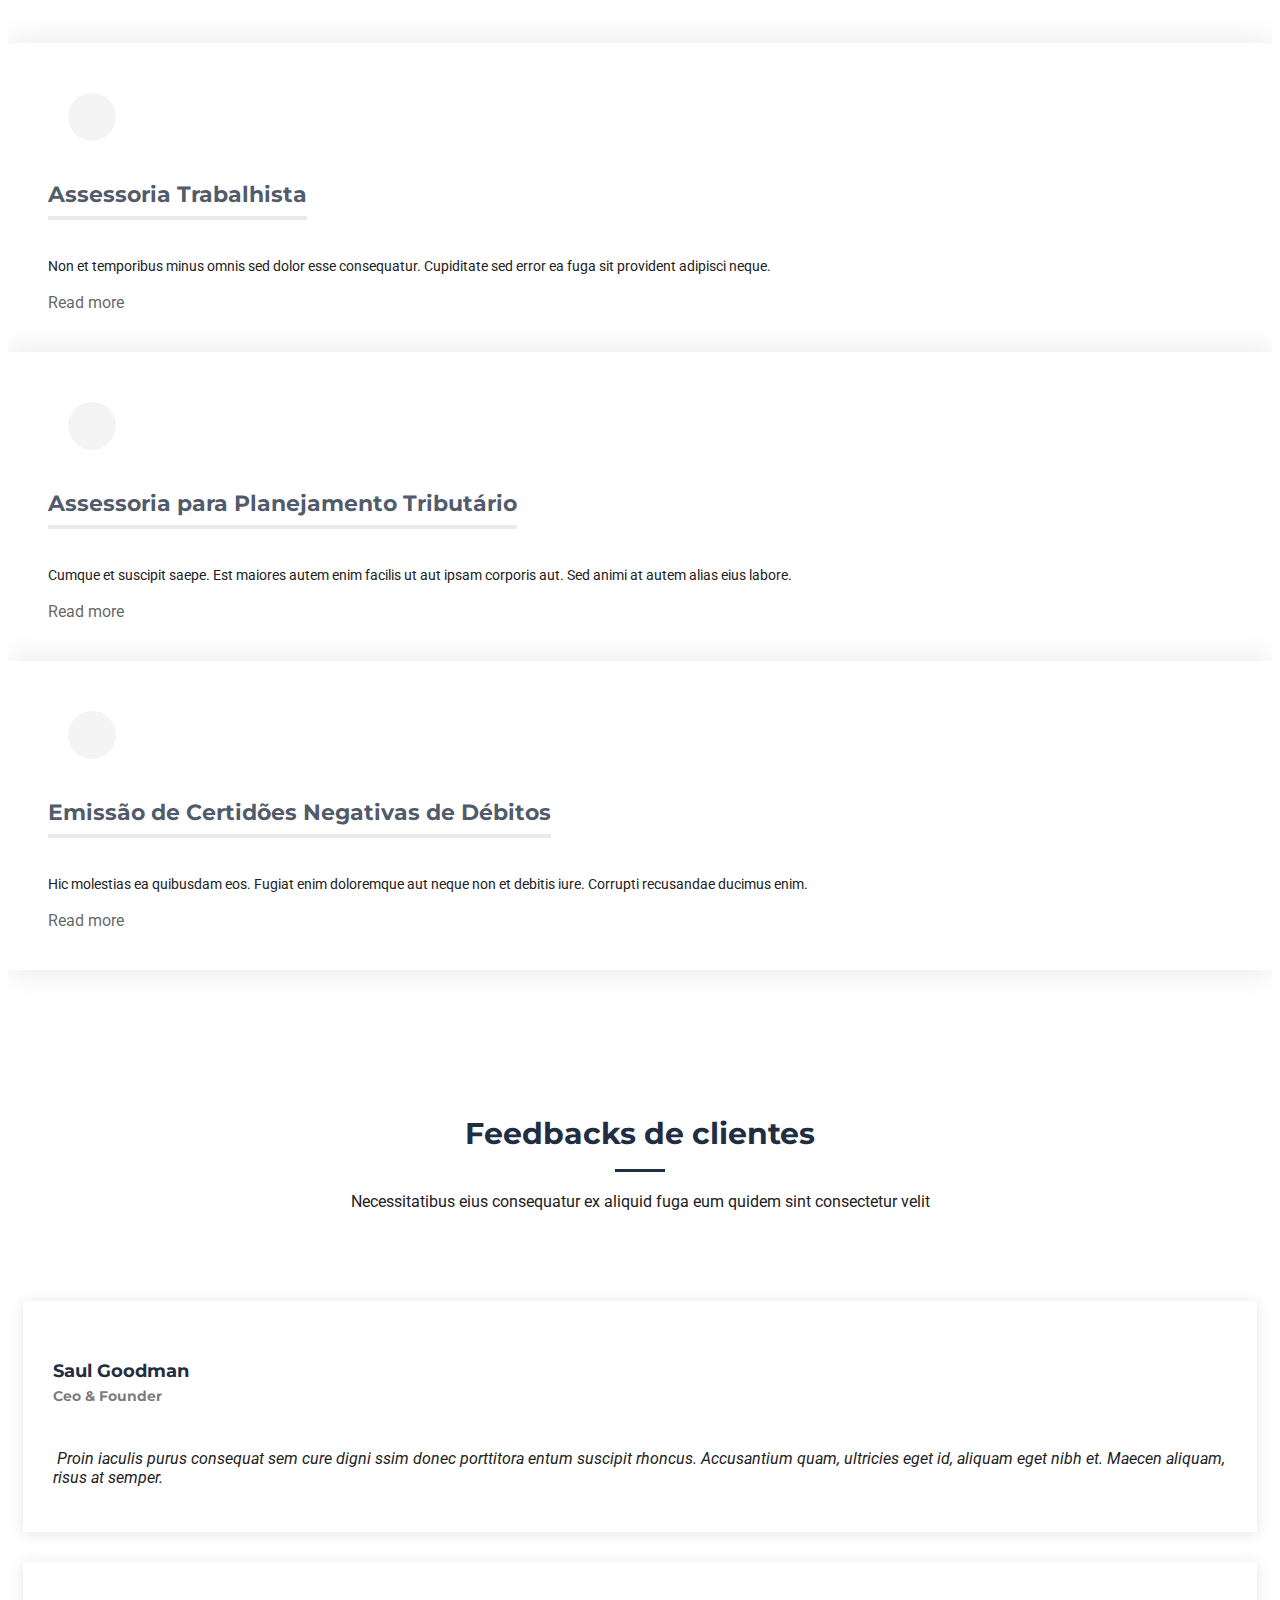
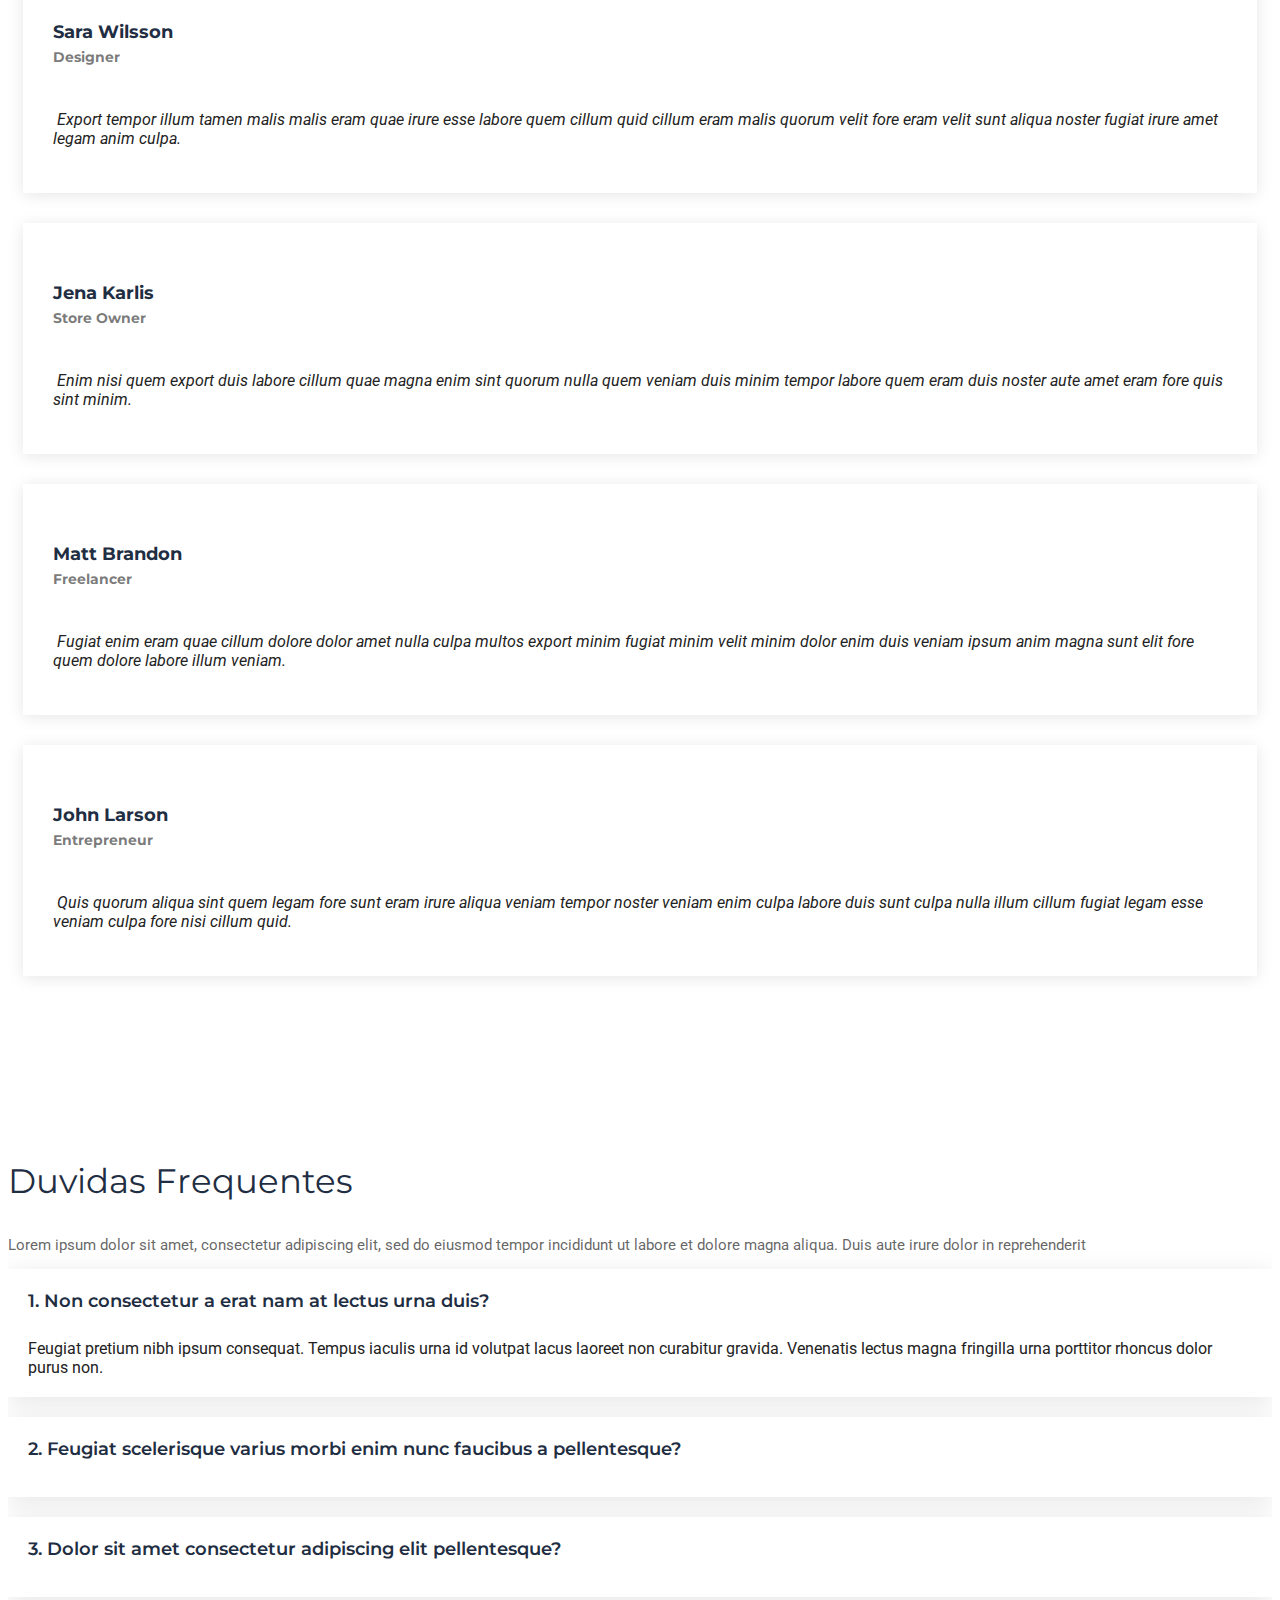
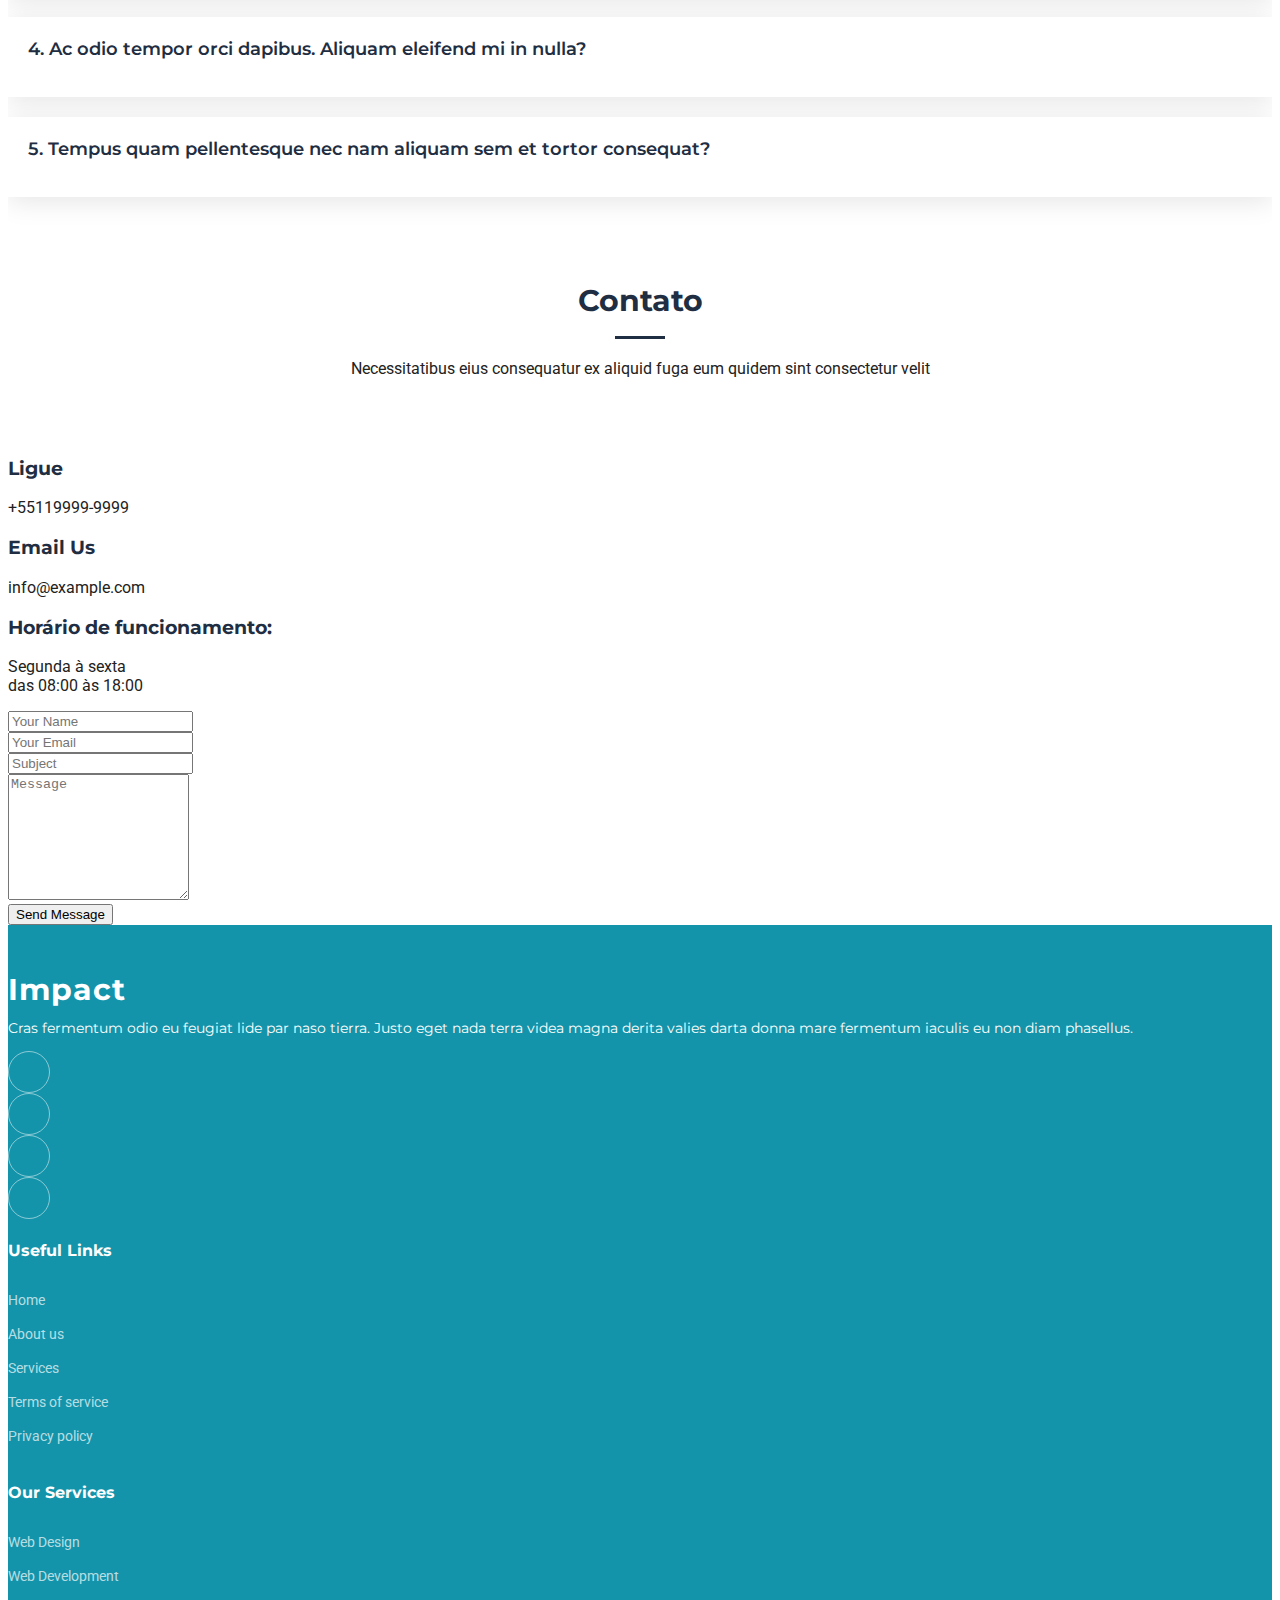
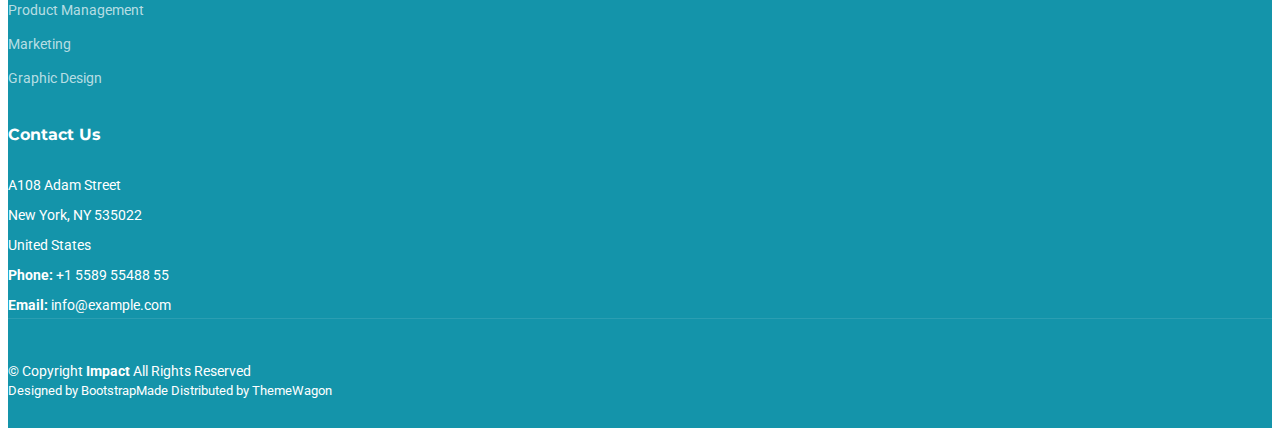
==== commit 63fe8b26: "Update index.html" ====
--- a/index.html
+++ b/index.html
@@ -25,7 +25,7 @@
   <link href="assets/vendor/swiper/swiper-bundle.min.css" rel="stylesheet">
 
   <!-- Main CSS File -->
-  <link href="assets/css/main.css" rel="stylesheet">
+  <link href="css/main.css" rel="stylesheet">
 
   <!-- =======================================================
   * Template Name: Impact
@@ -781,4 +781,4 @@
 
 </body>
 
-</html>+</html>
--- a/css/main.css
+++ b/css/main.css
@@ -0,0 +1,2803 @@
+/**
+* Template Name: Impact
+* Template URL: https://bootstrapmade.com/impact-bootstrap-business-website-template/
+* Updated: Aug 07 2024 with Bootstrap v5.3.3
+* Author: BootstrapMade.com
+* License: https://bootstrapmade.com/license/
+*/
+
+/*--------------------------------------------------------------
+# Font & Color Variables
+# Help: https://bootstrapmade.com/color-system/
+--------------------------------------------------------------*/
+/* Fonts */
+:root {
+  --default-font: "Roboto",  system-ui, -apple-system, "Segoe UI", Roboto, "Helvetica Neue", Arial, "Noto Sans", "Liberation Sans", sans-serif, "Apple Color Emoji", "Segoe UI Emoji", "Segoe UI Symbol", "Noto Color Emoji";
+  --heading-font: "Montserrat",  sans-serif;
+  --nav-font: "Poppins",  sans-serif;
+}
+
+/* Global Colors - The following color variables are used throughout the website. Updating them here will change the color scheme of the entire website */
+:root { 
+  --background-color: #ffffff; /* Background color for the entire website, including individual sections */
+  --default-color: #222222; /* Default color used for the majority of the text content across the entire website */
+  --heading-color: #1F2E42; /* Color for headings, subheadings and title throughout the website */
+  --accent-color: #1F2E42; /* Accent color that represents your brand on the website. It's used for buttons, links, and other elements that need to stand out */
+  --surface-color: #ffffff; /* The surface color is used as a background of boxed elements within sections, such as cards, icon boxes, or other elements that require a visual separation from the global background. */
+  --contrast-color: #ffffff; /* Contrast color for text, ensuring readability against backgrounds of accent, heading, or default colors. */
+}
+
+/* Nav Menu Colors - The following color variables are used specifically for the navigation menu. They are separate from the global colors to allow for more customization options */
+:root {
+  --nav-color: #ffffff;  /* The default color of the main navmenu links */
+  --nav-hover-color: #1F2E42; /* Applied to main navmenu links when they are hovered over or active */
+  --nav-mobile-background-color: #ffffff; /* Used as the background color for mobile navigation menu */
+  --nav-dropdown-background-color: #ffffff; /* Used as the background color for dropdown items that appear when hovering over primary navigation items */
+}
+/* Color Presets - These classes override global colors when applied to any section or element, providing reuse of the sam color scheme. */
+
+.light-background {
+  --background-color: #f2f9f9;
+  --surface-color: #ffffff;
+}
+
+.dark-background {
+  --background-color: #060606;
+  --default-color: #ffffff;
+  --heading-color: #ffffff;
+  --surface-color: #252525;
+  --contrast-color: #ffffff;
+}
+
+.accent-background {
+  --background-color: #1494AA;
+  --default-color: #ffffff;
+  --heading-color: #ffffff;
+  --accent-color: #ffffff;
+  --surface-color: #1F2E42;
+  --contrast-color: #ffffff;
+}
+
+/* Smooth scroll */
+:root {
+  scroll-behavior: smooth;
+}
+
+/*--------------------------------------------------------------
+# General Styling & Shared Classes
+--------------------------------------------------------------*/
+body {
+  color: var(--default-color);
+  background-color: var(--background-color);
+  font-family: var(--default-font);
+}
+
+a {
+  color: var(--accent-color);
+  text-decoration: none;
+  transition: 0.3s;
+}
+
+a:hover {
+  color: color-mix(in srgb, var(--accent-color), transparent 25%);
+  text-decoration: none;
+}
+
+h1,
+h2,
+h3,
+h4,
+h5,
+h6 {
+  color: var(--heading-color);
+  font-family: var(--heading-font);
+}
+
+/* Pulsating Play Button
+------------------------------*/
+.pulsating-play-btn {
+  width: 94px;
+  height: 94px;
+  background: radial-gradient(var(--accent-color) 50%, color-mix(in srgb, var(--accent-color), transparent 75%) 52%);
+  border-radius: 50%;
+  display: block;
+  position: relative;
+  overflow: hidden;
+}
+
+.pulsating-play-btn:before {
+  content: "";
+  position: absolute;
+  width: 120px;
+  height: 120px;
+  animation-delay: 0s;
+  animation: pulsate-play-btn 2s;
+  animation-direction: forwards;
+  animation-iteration-count: infinite;
+  animation-timing-function: steps;
+  opacity: 1;
+  border-radius: 50%;
+  border: 5px solid color-mix(in srgb, var(--accent-color), transparent 30%);
+  top: -15%;
+  left: -15%;
+  background: rgba(198, 16, 0, 0);
+}
+
+.pulsating-play-btn:after {
+  content: "";
+  position: absolute;
+  left: 50%;
+  top: 50%;
+  transform: translateX(-40%) translateY(-50%);
+  width: 0;
+  height: 0;
+  border-top: 10px solid transparent;
+  border-bottom: 10px solid transparent;
+  border-left: 15px solid #fff;
+  z-index: 100;
+  transition: all 400ms cubic-bezier(0.55, 0.055, 0.675, 0.19);
+}
+
+.pulsating-play-btn:hover:before {
+  content: "";
+  position: absolute;
+  left: 50%;
+  top: 50%;
+  transform: translateX(-40%) translateY(-50%);
+  width: 0;
+  height: 0;
+  border: none;
+  border-top: 10px solid transparent;
+  border-bottom: 10px solid transparent;
+  border-left: 15px solid #fff;
+  z-index: 200;
+  animation: none;
+  border-radius: 0;
+}
+
+.pulsating-play-btn:hover:after {
+  border-left: 15px solid var(--accent-color);
+  transform: scale(20);
+}
+
+@keyframes pulsate-play-btn {
+  0% {
+    transform: scale(0.6, 0.6);
+    opacity: 1;
+  }
+
+  100% {
+    transform: scale(1, 1);
+    opacity: 0;
+  }
+}
+
+/* PHP Email Form Messages
+------------------------------*/
+.php-email-form .error-message {
+  display: none;
+  background: #df1529;
+  color: #ffffff;
+  text-align: left;
+  padding: 15px;
+  margin-bottom: 24px;
+  font-weight: 600;
+}
+
+.php-email-form .sent-message {
+  display: none;
+  color: #ffffff;
+  background: #059652;
+  text-align: center;
+  padding: 15px;
+  margin-bottom: 24px;
+  font-weight: 600;
+}
+
+.php-email-form .loading {
+  display: none;
+  background: var(--surface-color);
+  text-align: center;
+  padding: 15px;
+  margin-bottom: 24px;
+}
+
+.php-email-form .loading:before {
+  content: "";
+  display: inline-block;
+  border-radius: 50%;
+  width: 24px;
+  height: 24px;
+  margin: 0 10px -6px 0;
+  border: 3px solid var(--accent-color);
+  border-top-color: var(--surface-color);
+  animation: php-email-form-loading 1s linear infinite;
+}
+
+@keyframes php-email-form-loading {
+  0% {
+    transform: rotate(0deg);
+  }
+
+  100% {
+    transform: rotate(360deg);
+  }
+}
+
+/*--------------------------------------------------------------
+# Global Header
+--------------------------------------------------------------*/
+.header {
+  --background-color: #1494aa;
+  --heading-color: #ffffff;
+  color: var(--default-color);
+  transition: all 0.5s;
+  z-index: 997;
+  background-color: var(--background-color);
+}
+
+.header .topbar {
+  background-color: color-mix(in srgb, var(--accent-color) 90%, black 10%);
+  height: 40px;
+  padding: 0;
+  font-size: 14px;
+  transition: all 0.5s;
+}
+
+.header .topbar .contact-info i {
+  font-style: normal;
+  color: var(--contrast-color);
+}
+
+.header .topbar .contact-info i a,
+.header .topbar .contact-info i span {
+  padding-left: 5px;
+  color: var(--contrast-color);
+}
+
+@media (max-width: 575px) {
+
+  .header .topbar .contact-info i a,
+  .header .topbar .contact-info i span {
+    font-size: 13px;
+  }
+}
+
+.header .topbar .contact-info i a {
+  line-height: 0;
+  transition: 0.3s;
+}
+
+.header .topbar .contact-info i a:hover {
+  color: var(--contrast-color);
+  text-decoration: underline;
+}
+
+.header .topbar .social-links a {
+  color: color-mix(in srgb, var(--contrast-color), transparent 40%);
+  line-height: 0;
+  transition: 0.3s;
+  margin-left: 20px;
+}
+
+.header .topbar .social-links a:hover {
+  color: var(--contrast-color);
+}
+
+.header .branding {
+  min-height: 60px;
+  padding: 10px 0;
+}
+
+.header .logo {
+  line-height: 1;
+}
+
+.header .logo img {
+  max-height: 100px;
+  margin-right: 8px;
+}
+.header .logo h1 {
+  font-size: 32px;
+  margin: 0;
+  font-weight: 700;
+  color: var(--heading-color);
+ 
+}
+
+.header .logo span {
+  font-size: 32px;
+  margin-left: 2px;
+  color: var(--nav-hover-color);
+}
+
+.scrolled .header {
+  box-shadow: 0px 0 18px rgba(0, 0, 0, 0.1);
+}
+
+/*--------------------------------------------------------------
+# Navigation Menu
+--------------------------------------------------------------*/
+/* Desktop Navigation */
+@media (min-width: 1200px) {
+  .navmenu {
+    padding: 0;
+  }
+
+  .navmenu ul {
+    margin: 0;
+    padding: 0;
+    display: flex;
+    list-style: none;
+    align-items: center;
+  }
+
+  .navmenu li {
+    position: relative;
+  }
+
+  .navmenu>ul>li {
+    white-space: nowrap;
+    padding: 15px 14px;
+  }
+
+  .navmenu>ul>li:last-child {
+    padding-right: 0;
+  }
+
+  .navmenu a,
+  .navmenu a:focus {
+    color: var(--nav-color);
+    font-size: 15px;
+    padding: 0 2px;
+    font-family: var(--nav-font);
+    font-weight: 500;
+    display: flex;
+    align-items: center;
+    justify-content: space-between;
+    white-space: nowrap;
+    transition: 0.3s;
+    position: relative;
+  }
+
+  .navmenu a i,
+  .navmenu a:focus i {
+    font-size: 12px;
+    line-height: 0;
+    margin-left: 5px;
+    transition: 0.3s;
+  }
+
+  .navmenu>ul>li>a:before {
+    content: "";
+    position: absolute;
+    height: 2px;
+    bottom: -6px;
+    left: 0;
+    background-color: var(--nav-hover-color);
+    visibility: hidden;
+    width: 0px;
+    transition: all 0.3s ease-in-out 0s;
+  }
+
+  .navmenu a:hover:before,
+  .navmenu li:hover>a:before,
+  .navmenu .active:before {
+    visibility: visible;
+    width: 100%;
+  }
+
+  .navmenu li:hover>a,
+  .navmenu .active,
+  .navmenu .active:focus {
+    color: var(--nav-color);
+  }
+
+  .navmenu .dropdown ul {
+    margin: 0;
+    padding: 10px 0;
+    background: var(--nav-dropdown-background-color);
+    display: block;
+    position: absolute;
+    visibility: hidden;
+    left: 14px;
+    top: 130%;
+    opacity: 0;
+    transition: 0.3s;
+    border-radius: 4px;
+    z-index: 99;
+    box-shadow: 0px 0px 30px rgba(0, 0, 0, 0.1);
+  }
+
+  .navmenu .dropdown ul li {
+    min-width: 200px;
+  }
+
+  .navmenu .dropdown ul a {
+    padding: 10px 20px;
+    font-size: 15px;
+    text-transform: none;
+    color: var(--nav-dropdown-color);
+  }
+
+  .navmenu .dropdown ul a i {
+    font-size: 12px;
+  }
+
+  .navmenu .dropdown ul a:hover,
+  .navmenu .dropdown ul .active:hover,
+  .navmenu .dropdown ul li:hover>a {
+    color: var(--nav-dropdown-hover-color);
+  }
+
+  .navmenu .dropdown:hover>ul {
+    opacity: 1;
+    top: 100%;
+    visibility: visible;
+  }
+
+  .navmenu .dropdown .dropdown ul {
+    top: 0;
+    left: -90%;
+    visibility: hidden;
+  }
+
+  .navmenu .dropdown .dropdown:hover>ul {
+    opacity: 1;
+    top: 0;
+    left: -100%;
+    visibility: visible;
+  }
+}
+
+/* Mobile Navigation */
+@media (max-width: 1199px) {
+  .mobile-nav-toggle {
+    color: var(--nav-color);
+    font-size: 28px;
+    line-height: 0;
+    margin-right: 10px;
+    cursor: pointer;
+    transition: color 0.3s;
+  }
+
+  .navmenu {
+    padding: 0;
+    z-index: 9997;
+  }
+
+  .navmenu ul {
+    display: none;
+    list-style: none;
+    position: absolute;
+    inset: 60px 20px 20px 20px;
+    padding: 10px 0;
+    margin: 0;
+    border-radius: 6px;
+    background-color: var(--nav-mobile-background-color);
+    border: 1px solid color-mix(in srgb, var(--default-color), transparent 90%);
+    box-shadow: none;
+    overflow-y: auto;
+    transition: 0.3s;
+    z-index: 9998;
+  }
+
+  .navmenu a,
+  .navmenu a:focus {
+    color: var(--nav-dropdown-color);
+    padding: 10px 20px;
+    font-family: var(--nav-font);
+    font-size: 17px;
+    font-weight: 500;
+    display: flex;
+    align-items: center;
+    justify-content: space-between;
+    white-space: nowrap;
+    transition: 0.3s;
+  }
+
+  .navmenu a i,
+  .navmenu a:focus i {
+    font-size: 12px;
+    line-height: 0;
+    margin-left: 5px;
+    width: 30px;
+    height: 30px;
+    display: flex;
+    align-items: center;
+    justify-content: center;
+    border-radius: 50%;
+    transition: 0.3s;
+    background-color: color-mix(in srgb, var(--accent-color), transparent 90%);
+  }
+
+  .navmenu a i:hover,
+  .navmenu a:focus i:hover {
+    background-color: var(--accent-color);
+    color: var(--contrast-color);
+  }
+
+  .navmenu a:hover,
+  .navmenu .active,
+  .navmenu .active:focus {
+    color: var(--nav-dropdown-hover-color);
+  }
+
+  .navmenu .active i,
+  .navmenu .active:focus i {
+    background-color: var(--accent-color);
+    color: var(--contrast-color);
+    transform: rotate(180deg);
+  }
+
+  .navmenu .dropdown ul {
+    position: static;
+    display: none;
+    z-index: 99;
+    padding: 10px 0;
+    margin: 10px 20px;
+    background-color: var(--nav-dropdown-background-color);
+    transition: all 0.5s ease-in-out;
+  }
+
+  .navmenu .dropdown ul ul {
+    background-color: rgba(33, 37, 41, 0.1);
+  }
+
+  .navmenu .dropdown>.dropdown-active {
+    display: block;
+    background-color: rgba(33, 37, 41, 0.03);
+  }
+
+  .mobile-nav-active {
+    overflow: hidden;
+  }
+
+  .mobile-nav-active .mobile-nav-toggle {
+    color: #fff;
+    position: absolute;
+    font-size: 32px;
+    top: 15px;
+    right: 15px;
+    margin-right: 0;
+    z-index: 9999;
+  }
+
+  .mobile-nav-active .navmenu {
+    position: fixed;
+    overflow: hidden;
+    inset: 0;
+    background: rgba(33, 37, 41, 0.8);
+    transition: 0.3s;
+  }
+
+  .mobile-nav-active .navmenu>ul {
+    display: block;
+  }
+}
+
+/*--------------------------------------------------------------
+# Global Footer
+--------------------------------------------------------------*/
+.footer {
+  color: var(--default-color);
+  background-color: var(--background-color);
+  font-size: 14px;
+  position: relative;
+}
+
+.footer .footer-top {
+  padding-top: 50px;
+}
+
+.footer .footer-about .logo {
+  line-height: 1;
+  margin-bottom: 25px;
+}
+
+.footer .footer-about .logo img {
+  max-height: 40px;
+  margin-right: 6px;
+}
+
+.footer .footer-about .logo span {
+  color: var(--heading-color);
+  font-size: 30px;
+  font-weight: 700;
+  letter-spacing: 1px;
+  font-family: var(--heading-font);
+}
+
+.footer .footer-about p {
+  font-size: 14px;
+  font-family: var(--heading-font);
+}
+
+.footer .social-links a {
+  display: flex;
+  align-items: center;
+  justify-content: center;
+  width: 40px;
+  height: 40px;
+  border-radius: 50%;
+  border: 1px solid color-mix(in srgb, var(--default-color), transparent 50%);
+  font-size: 16px;
+  color: color-mix(in srgb, var(--default-color), transparent 50%);
+  margin-right: 10px;
+  transition: 0.3s;
+}
+
+.footer .social-links a:hover {
+  color: var(--default-color);
+  border-color: var(--default-color);
+}
+
+.footer h4 {
+  font-size: 16px;
+  font-weight: bold;
+  position: relative;
+  padding-bottom: 12px;
+}
+
+.footer .footer-links {
+  margin-bottom: 30px;
+}
+
+.footer .footer-links ul {
+  list-style: none;
+  padding: 0;
+  margin: 0;
+}
+
+.footer .footer-links ul i {
+  padding-right: 2px;
+  font-size: 12px;
+  line-height: 0;
+}
+
+.footer .footer-links ul li {
+  padding: 10px 0;
+  display: flex;
+  align-items: center;
+}
+
+.footer .footer-links ul li:first-child {
+  padding-top: 0;
+}
+
+.footer .footer-links ul a {
+  color: color-mix(in srgb, var(--default-color), transparent 30%);
+  display: inline-block;
+  line-height: 1;
+}
+
+.footer .footer-links ul a:hover {
+  color: var(--default-color);
+}
+
+.footer .footer-contact p {
+  margin-bottom: 5px;
+}
+
+.footer .copyright {
+  padding-top: 30px;
+  padding-bottom: 30px;
+  border-top: 1px solid color-mix(in srgb, var(--default-color), transparent 90%);
+}
+
+.footer .copyright p {
+  margin-bottom: 0;
+}
+
+.footer .credits {
+  margin-top: 4px;
+  font-size: 13px;
+}
+
+/*--------------------------------------------------------------
+# Preloader
+--------------------------------------------------------------*/
+#preloader {
+  position: fixed;
+  inset: 0;
+  z-index: 999999;
+  overflow: hidden;
+  background: var(--background-color);
+  transition: all 0.6s ease-out;
+}
+
+#preloader:before {
+  content: "";
+  position: fixed;
+  top: calc(50% - 30px);
+  left: calc(50% - 30px);
+  border: 6px solid #ffffff;
+  border-color: var(--accent-color) transparent var(--accent-color) transparent;
+  border-radius: 50%;
+  width: 60px;
+  height: 60px;
+  animation: animate-preloader 1.5s linear infinite;
+}
+
+@keyframes animate-preloader {
+  0% {
+    transform: rotate(0deg);
+  }
+
+  100% {
+    transform: rotate(360deg);
+  }
+}
+
+/*--------------------------------------------------------------
+# Scroll Top Button
+--------------------------------------------------------------*/
+.scroll-top {
+  position: fixed;
+  visibility: hidden;
+  opacity: 0;
+  right: 15px;
+  bottom: -15px;
+  z-index: 99999;
+  background-color: var(--accent-color);
+  width: 44px;
+  height: 44px;
+  border-radius: 50px;
+  transition: all 0.4s;
+}
+
+.scroll-top i {
+  font-size: 24px;
+  color: var(--contrast-color);
+  line-height: 0;
+}
+
+.scroll-top:hover {
+  background-color: color-mix(in srgb, var(--accent-color), transparent 20%);
+  color: var(--contrast-color);
+}
+
+.scroll-top.active {
+  visibility: visible;
+  opacity: 1;
+  bottom: 15px;
+}
+
+/*--------------------------------------------------------------
+# Disable aos animation delay on mobile devices
+--------------------------------------------------------------*/
+@media screen and (max-width: 768px) {
+  [data-aos-delay] {
+    transition-delay: 0 !important;
+  }
+}
+
+/*--------------------------------------------------------------
+# Global Page Titles & Breadcrumbs
+--------------------------------------------------------------*/
+.page-title {
+  --background-color: var(--accent-color);
+  --default-color: #fff;
+  --heading-color: #fff;
+  color: var(--default-color);
+  background-color: var(--background-color);
+  position: relative;
+}
+
+.page-title .heading {
+  padding: 160px 0 80px 0;
+  border-top: 1px solid color-mix(in srgb, var(--default-color), transparent 90%);
+}
+
+.page-title .heading h1 {
+  font-size: 38px;
+  font-weight: 700;
+}
+
+.page-title nav {
+  background-color: color-mix(in srgb, var(--default-color), transparent 92%);
+  padding: 20px 0;
+}
+
+.page-title nav ol {
+  display: flex;
+  flex-wrap: wrap;
+  list-style: none;
+  margin: 0;
+  font-size: 16px;
+  font-weight: 600;
+}
+
+.page-title nav ol a {
+  color: color-mix(in srgb, var(--default-color), transparent 50%);
+}
+
+.page-title nav ol a:hover {
+  color: var(--default-color);
+}
+
+.page-title nav ol li+li {
+  padding-left: 10px;
+}
+
+.page-title nav ol li+li::before {
+  content: "/";
+  display: inline-block;
+  padding-right: 10px;
+  color: color-mix(in srgb, var(--default-color), transparent 50%);
+}
+
+/*--------------------------------------------------------------
+# Global Sections
+--------------------------------------------------------------*/
+section,
+.section {
+  color: var(--default-color);
+  background-color: var(--background-color);
+  padding: 60px 0;
+  scroll-margin-top: 112px;
+  overflow: clip;
+}
+
+@media (max-width: 1199px) {
+
+  section,
+  .section {
+    scroll-margin-top: 100px;
+  }
+}
+
+/*--------------------------------------------------------------
+# Global Section Titles
+--------------------------------------------------------------*/
+.section-title {
+  text-align: center;
+  padding-bottom: 60px;
+  position: relative;
+}
+
+.section-title h2 {
+  font-size: 30px;
+  font-weight: 700;
+  margin-bottom: 20px;
+  padding-bottom: 20px;
+  position: relative;
+}
+
+.section-title h2:after {
+  content: "";
+  position: absolute;
+  display: block;
+  width: 50px;
+  height: 3px;
+  background: var(--accent-color);
+  left: 0;
+  right: 0;
+  bottom: 0;
+  margin: auto;
+}
+
+.section-title p {
+  margin-bottom: 0;
+}
+
+/*--------------------------------------------------------------
+# Hero Section
+--------------------------------------------------------------*/
+.hero {
+  width: 100%;
+  position: relative;
+  padding: 140px 0 0 0;
+}
+
+.hero .container {
+  position: relative;
+  z-index: 3;
+}
+
+.hero h2 {
+  font-size: 48px;
+  font-weight: 700;
+  margin-bottom: 20px;
+}
+
+.hero h2 .accent {
+  color: var(--conrast-color);
+}
+
+.hero p {
+  color: color-mix(in srgb, var(--default-color), transparent 40%);
+  font-weight: 400;
+  margin-bottom: 30px;
+}
+
+.hero .btn-get-started {
+  color: var(--contrast-color);
+  background: var(--accent-color);
+  font-family: var(--heading-font);
+  font-weight: 500;
+  font-size: 14px;
+  letter-spacing: 1px;
+  display: inline-block;
+  padding: 14px 40px;
+  border-radius: 50px;
+  transition: 0.3s;
+  border: 2px solid color-mix(in srgb, var(--default-color), transparent 90%);
+  background-color: color-mix(in srgb, var(--default-color), transparent 90%);
+}
+
+.hero .btn-get-started:hover {
+  border-color: color-mix(in srgb, var(--default-color), transparent 60%);
+}
+
+.hero .btn-watch-video {
+  font-size: 16px;
+  transition: 0.5s;
+  margin-left: 25px;
+  font-weight: 600;
+  color: var(--default-color);
+}
+
+.hero .btn-watch-video i {
+  color: color-mix(in srgb, var(--default-color), transparent 50%);
+  font-size: 32px;
+  transition: 0.3s;
+  line-height: 0;
+  margin-right: 8px;
+}
+
+.hero .btn-watch-video:hover i {
+  color: var(--default-color);
+}
+
+@media (max-width: 640px) {
+  .hero h2 {
+    font-size: 36px;
+  }
+
+  .hero .btn-get-started,
+  .hero .btn-watch-video {
+    font-size: 14px;
+  }
+}
+
+.hero .icon-boxes {
+  padding-bottom: 60px;
+  z-index: 4;
+}
+
+@media (min-width: 1200px) {
+  .hero .icon-boxes:before {
+    content: "";
+    position: absolute;
+    bottom: 0;
+    left: 0;
+    right: 0;
+    height: calc(50% + 20px);
+    background-color: var(--default-color);
+    border-top: 1px solid color-mix(in srgb, var(--default-color), transparent 90%);
+  }
+}
+
+.hero .icon-box {
+  padding: 60px 30px;
+  position: relative;
+  overflow: hidden;
+  background: var(--background-color);
+  box-shadow: 0 0 29px 0 rgba(0, 0, 0, 0.1);
+  transition: all 0.3s ease-in-out;
+  border-radius: 8px;
+  z-index: 1;
+  height: 100%;
+  width: 100%;
+  text-align: center;
+}
+
+.hero .icon-box .title {
+  font-weight: 700;
+  margin-bottom: 15px;
+  font-size: 24px;
+}
+
+.hero .icon-box .title a {
+  color: color-mix(in srgb, var(--default-color), transparent 20%);
+  transition: 0.3s;
+}
+
+.hero .icon-box .icon {
+  margin-bottom: 20px;
+  padding-top: 10px;
+  display: inline-block;
+  transition: all 0.3s ease-in-out;
+  font-size: 48px;
+  line-height: 1;
+  color: color-mix(in srgb, var(--default-color), transparent 20%);
+}
+
+.hero .icon-box:hover {
+  background-color: color-mix(in srgb, var(--background-color), white 10%);
+}
+
+.hero .icon-box:hover .title a,
+.hero .icon-box:hover .icon {
+  color: var(--contrast-color);
+}
+
+/*--------------------------------------------------------------
+# About Section
+--------------------------------------------------------------*/
+.about h3 {
+  font-weight: 700;
+  font-size: 28px;
+  margin-bottom: 20px;
+}
+
+.about .fst-italic {
+  color: color-mix(in srgb, var(--default-color), var(--contrast-color) 50%);
+}
+
+.about .content ul {
+  list-style: none;
+  padding: 0;
+}
+
+.about .content ul li {
+  padding: 0 0 10px 30px;
+  position: relative;
+}
+
+.about .content ul i {
+  position: absolute;
+  font-size: 20px;
+  left: 0;
+  top: -3px;
+  color: var(--accent-color);
+}
+
+.about .content p:last-child {
+  margin-bottom: 0;
+}
+
+.about .pulsating-play-btn {
+  position: absolute;
+  left: calc(50% - 47px);
+  top: calc(50% - 47px);
+}
+
+/*--------------------------------------------------------------
+# Clients Section
+--------------------------------------------------------------*/
+.clients .swiper {
+  padding: 10px 0;
+}
+
+.clients .swiper-wrapper {
+  height: auto;
+}
+
+.clients .swiper-slide img {
+  transition: 0.3s;
+}
+
+.clients .swiper-slide img:hover {
+  transform: scale(1.1);
+}
+
+/*--------------------------------------------------------------
+# Stats Section
+--------------------------------------------------------------*/
+.stats .stats-item {
+  padding: 10px;
+}
+
+.stats .stats-item i {
+  font-size: 44px;
+  color: var(--accent-color);
+  line-height: 0;
+  margin-right: 15px;
+}
+
+.stats .stats-item .purecounter {
+  color: var(--heading-color);
+  font-size: 40px;
+  display: block;
+  font-weight: 700;
+  line-height: 40px;
+}
+
+.stats .stats-item p {
+  color: color-mix(in srgb, var(--default-color), transparent 40%);
+  padding: 15px 0 0 0;
+  margin: 0;
+  font-family: var(--heading-font);
+  font-size: 14px;
+}
+
+/*--------------------------------------------------------------
+# Call To Action Section
+--------------------------------------------------------------*/
+.call-to-action {
+  background-color: transparent;
+}
+
+.call-to-action .container {
+  padding-top: 80px;
+  padding-bottom: 80px;
+  border-radius: 15px;
+  overflow: hidden;
+  position: relative;
+  clip-path: inset(0 round 15px);
+}
+
+.call-to-action .container img {
+  position: fixed;
+  top: 0;
+  left: 0;
+  display: block;
+  width: 100%;
+  height: 100%;
+  object-fit: cover;
+  z-index: 1;
+  border-radius: 15px;
+  overflow: hidden;
+}
+
+.call-to-action .container:before {
+  content: "";
+  background: rgba(0, 0, 0, 0.5);
+  position: absolute;
+  inset: 0;
+  z-index: 2;
+}
+
+.call-to-action .container .content {
+  position: relative;
+  z-index: 3;
+}
+
+.call-to-action h3 {
+  color: var(--default-color);
+  font-size: 28px;
+  font-weight: 700;
+  margin-bottom: 20px;
+}
+
+.call-to-action p {
+  color: var(--default-color);
+  margin-bottom: 20px;
+}
+
+.call-to-action .play-btn {
+  width: 94px;
+  height: 94px;
+  margin-bottom: 20px;
+  background: radial-gradient(var(--accent-color) 50%, color-mix(in srgb, var(--accent-color), transparent 60%) 52%);
+  border-radius: 50%;
+  display: inline-block;
+  position: relative;
+  overflow: hidden;
+}
+
+.call-to-action .play-btn:before {
+  content: "";
+  position: absolute;
+  width: 120px;
+  height: 120px;
+  animation-delay: 0s;
+  animation: pulsate-btn 2s;
+  animation-direction: forwards;
+  animation-iteration-count: infinite;
+  animation-timing-function: steps;
+  opacity: 1;
+  border-radius: 50%;
+  border: 5px solid color-mix(in srgb, var(--accent-color), transparent 20%);
+  top: -15%;
+  left: -15%;
+  background: rgba(198, 16, 0, 0);
+}
+
+.call-to-action .play-btn:after {
+  content: "";
+  position: absolute;
+  left: 50%;
+  top: 50%;
+  transform: translateX(-40%) translateY(-50%);
+  width: 0;
+  height: 0;
+  border-top: 10px solid transparent;
+  border-bottom: 10px solid transparent;
+  border-left: 15px solid var(--default-color);
+  z-index: 100;
+  transition: all 400ms cubic-bezier(0.55, 0.055, 0.675, 0.19);
+}
+
+.call-to-action .play-btn:hover:before {
+  content: "";
+  position: absolute;
+  left: 50%;
+  top: 50%;
+  transform: translateX(-40%) translateY(-50%);
+  width: 0;
+  height: 0;
+  border: none;
+  border-top: 10px solid transparent;
+  border-bottom: 10px solid transparent;
+  border-left: 15px solid var(--default-color);
+  z-index: 200;
+  animation: none;
+  border-radius: 0;
+}
+
+.call-to-action .play-btn:hover:after {
+  border-left: 15px solid var(--accent-color);
+  transform: scale(20);
+}
+
+.call-to-action .cta-btn {
+  font-family: var(--heading-font);
+  font-weight: 500;
+  font-size: 16px;
+  letter-spacing: 1px;
+  display: inline-block;
+  padding: 12px 40px;
+  border-radius: 5px;
+  transition: 0.5s;
+  margin: 10px;
+  border: 2px solid var(--contrast-color);
+  color: var(--contrast-color);
+}
+
+.call-to-action .cta-btn:hover {
+  background: var(--accent-color);
+  border: 2px solid var(--accent-color);
+}
+
+@keyframes pulsate-btn {
+  0% {
+    transform: scale(0.6, 0.6);
+    opacity: 1;
+  }
+
+  100% {
+    transform: scale(1, 1);
+    opacity: 0;
+  }
+}
+
+/*--------------------------------------------------------------
+# Services Section
+--------------------------------------------------------------*/
+.services .service-item {
+  background-color: var(--surface-color);
+  padding: 40px;
+  box-shadow: 0px 0 30px rgba(0, 0, 0, 0.1);
+  height: 100%;
+}
+
+.services .service-item .icon {
+  width: 48px;
+  height: 48px;
+  position: relative;
+  margin-bottom: 50px;
+}
+
+.services .service-item .icon i {
+  color: color-mix(in srgb, var(--heading-color), transparent 30%);
+  font-size: 56px;
+  transition: ease-in-out 0.3s;
+  z-index: 2;
+  position: relative;
+}
+
+.services .service-item .icon:before {
+  position: absolute;
+  content: "";
+  height: 100%;
+  width: 100%;
+  background: color-mix(in srgb, var(--heading-color), transparent 95%);
+  border-radius: 50px;
+  z-index: 1;
+  top: 10px;
+  right: -20px;
+  transition: 0.3s;
+}
+
+.services .service-item h3 {
+  color: color-mix(in srgb, var(--heading-color), transparent 20%);
+  font-weight: 700;
+  margin: 0 0 20px 0;
+  padding-bottom: 8px;
+  font-size: 22px;
+  position: relative;
+  display: inline-block;
+  border-bottom: 4px solid color-mix(in srgb, var(--heading-color), transparent 90%);
+  transition: 0.3s;
+}
+
+.services .service-item p {
+  line-height: 24px;
+  font-size: 14px;
+  margin-bottom: 0;
+}
+
+.services .service-item .readmore {
+  margin-top: 15px;
+  display: inline-block;
+  color: color-mix(in srgb, var(--default-color), transparent 30%);
+}
+
+.services .service-item:hover .icon i {
+  color: var(--heading-color);
+}
+
+.services .service-item:hover .icon:before {
+  background: color-mix(in srgb, var(--accent-color), transparent 50%);
+}
+
+.services .service-item:hover h3 {
+  border-color: color-mix(in srgb, var(--accent-color), transparent 10%);
+  color: var(--heading-color);
+}
+
+.services .service-item:hover .readmore {
+  color: var(--accent-color);
+}
+
+/*--------------------------------------------------------------
+# Testimonials Section
+--------------------------------------------------------------*/
+.testimonials .testimonial-item {
+  background-color: var(--surface-color);
+  box-shadow: 0px 2px 15px rgba(0, 0, 0, 0.1);
+  box-sizing: content-box;
+  padding: 30px;
+  margin: 30px 15px;
+  position: relative;
+  height: 100%;
+}
+
+.testimonials .testimonial-item .testimonial-img {
+  width: 90px;
+  border-radius: 50px;
+  margin-right: 15px;
+}
+
+.testimonials .testimonial-item h3 {
+  font-size: 18px;
+  font-weight: bold;
+  margin: 10px 0 5px 0;
+}
+
+.testimonials .testimonial-item h4 {
+  font-size: 14px;
+  color: color-mix(in srgb, var(--default-color), transparent 40%);
+  margin: 0;
+}
+
+.testimonials .testimonial-item .stars {
+  margin: 10px 0;
+}
+
+.testimonials .testimonial-item .stars i {
+  color: #ffc107;
+  margin: 0 1px;
+}
+
+.testimonials .testimonial-item .quote-icon-left,
+.testimonials .testimonial-item .quote-icon-right {
+  color: color-mix(in srgb, var(--accent-color), transparent 50%);
+  font-size: 26px;
+  line-height: 0;
+}
+
+.testimonials .testimonial-item .quote-icon-left {
+  display: inline-block;
+  left: -5px;
+  position: relative;
+}
+
+.testimonials .testimonial-item .quote-icon-right {
+  display: inline-block;
+  right: -5px;
+  position: relative;
+  top: 10px;
+  transform: scale(-1, -1);
+}
+
+.testimonials .testimonial-item p {
+  font-style: italic;
+  margin: 15px auto 15px auto;
+}
+
+.testimonials .swiper-wrapper {
+  height: auto;
+}
+
+.testimonials .swiper-pagination {
+  margin-top: 20px;
+  position: relative;
+}
+
+.testimonials .swiper-pagination .swiper-pagination-bullet {
+  width: 12px;
+  height: 12px;
+  background-color: color-mix(in srgb, var(--default-color), transparent 85%);
+  opacity: 1;
+}
+
+.testimonials .swiper-pagination .swiper-pagination-bullet-active {
+  background-color: var(--accent-color);
+}
+
+@media (max-width: 767px) {
+  .testimonials .testimonial-wrap {
+    padding-left: 0;
+  }
+
+  .testimonials .testimonial-item {
+    padding: 30px;
+    margin: 15px;
+  }
+
+  .testimonials .testimonial-item .testimonial-img {
+    position: static;
+    left: auto;
+  }
+}
+
+/*--------------------------------------------------------------
+# Portfolio Section
+--------------------------------------------------------------*/
+.portfolio .portfolio-filters {
+  padding: 0 0 20px 0;
+  margin: 0 auto;
+  list-style: none;
+  text-align: center;
+}
+
+.portfolio .portfolio-filters li {
+  cursor: pointer;
+  display: inline-block;
+  padding: 0;
+  font-size: 18px;
+  font-weight: 500;
+  margin: 0 10px;
+  line-height: 1;
+  transition: all 0.3s ease-in-out;
+}
+
+.portfolio .portfolio-filters li:hover,
+.portfolio .portfolio-filters li.filter-active {
+  color: var(--accent-color);
+}
+
+.portfolio .portfolio-filters li:first-child {
+  margin-left: 0;
+}
+
+.portfolio .portfolio-filters li:last-child {
+  margin-right: 0;
+}
+
+@media (max-width: 575px) {
+  .portfolio .portfolio-filters li {
+    font-size: 14px;
+    margin: 0 5px;
+  }
+}
+
+.portfolio .portfolio-content {
+  background-color: var(--surface-color);
+  box-shadow: 0px 10px 30px rgba(0, 0, 0, 0.1);
+  height: 100%;
+  overflow: hidden;
+}
+
+.portfolio .portfolio-content img {
+  transition: 0.3s;
+  position: relative;
+  z-index: 1;
+}
+
+.portfolio .portfolio-content .portfolio-info {
+  background-color: var(--background-color);
+  border-top: 1px solid color-mix(in srgb, var(--default-color), transparent 90%);
+  padding: 25px 20px;
+  position: relative;
+  z-index: 2;
+}
+
+.portfolio .portfolio-content .portfolio-info h4 {
+  font-size: 18px;
+  font-weight: 600;
+  padding-right: 50px;
+}
+
+.portfolio .portfolio-content .portfolio-info h4 a {
+  color: var(--heading-color);
+  transition: 0.3s;
+}
+
+.portfolio .portfolio-content .portfolio-info h4 a:hover {
+  color: var(--accent-color);
+}
+
+.portfolio .portfolio-content .portfolio-info p {
+  color: color-mix(in srgb, var(--default-color), transparent 30%);
+  font-size: 14px;
+  margin-bottom: 0;
+  padding-right: 50px;
+}
+
+.portfolio .portfolio-content:hover img {
+  transform: scale(1.1);
+}
+
+/*--------------------------------------------------------------
+# Team Section
+--------------------------------------------------------------*/
+.team .member {
+  background-color: var(--surface-color);
+  box-shadow: 0px 2px 25px rgba(0, 0, 0, 0.1);
+  text-align: center;
+  border-radius: 15px;
+  padding: 15px;
+  overflow: hidden;
+}
+
+.team .member img {
+  border-radius: 15px;
+  overflow: hidden;
+}
+
+.team .member .member-content {
+  padding: 0 20px 30px 20px;
+}
+
+.team .member h4 {
+  font-weight: 700;
+  margin-top: 16px;
+  margin-bottom: 2px;
+  font-size: 20px;
+}
+
+.team .member span {
+  font-style: italic;
+  display: block;
+  font-size: 14px;
+  color: color-mix(in srgb, var(--default-color), transparent 40%);
+}
+
+.team .member .social {
+  margin-top: 15px;
+  margin-bottom: 10px;
+  display: flex;
+  align-items: center;
+  justify-content: space-around;
+}
+
+.team .member .social a {
+  color: color-mix(in srgb, var(--default-color), transparent 60%);
+  transition: 0.3s;
+  border-radius: 50%;
+  width: 40px;
+  height: 40px;
+  display: flex;
+  align-items: center;
+  justify-content: center;
+  border: 1px solid color-mix(in srgb, var(--default-color), transparent 60%);
+}
+
+.team .member .social a:hover {
+  color: var(--accent-color);
+  border-color: var(--accent-color);
+}
+
+.team .member .social i {
+  font-size: 18px;
+  margin: 0 2px;
+}
+
+/*--------------------------------------------------------------
+# Pricing Section
+--------------------------------------------------------------*/
+.pricing {
+  padding: 60px 0 120px 0;
+}
+
+.pricing .section-title {
+  margin-bottom: 40px;
+}
+
+.pricing .pricing-item {
+  background-color: var(--surface-color);
+  box-shadow: 0 3px 20px -2px rgba(0, 0, 0, 0.1);
+  padding: 60px 40px;
+  height: 100%;
+  position: relative;
+  border-radius: 15px;
+}
+
+.pricing h3 {
+  font-weight: 600;
+  margin-bottom: 15px;
+  font-size: 20px;
+  text-align: center;
+}
+
+.pricing .icon {
+  margin: 30px auto 20px auto;
+  width: 70px;
+  height: 70px;
+  background: var(--accent-color);
+  border-radius: 50%;
+  display: flex;
+  align-items: center;
+  justify-content: center;
+  transition: 0.3s;
+  transform-style: preserve-3d;
+}
+
+.pricing .icon i {
+  color: var(--background-color);
+  font-size: 28px;
+  transition: ease-in-out 0.3s;
+  line-height: 0;
+}
+
+.pricing .icon::before {
+  position: absolute;
+  content: "";
+  height: 86px;
+  width: 86px;
+  border-radius: 50%;
+  background: color-mix(in srgb, var(--accent-color), transparent 80%);
+  transition: all 0.3s ease-out 0s;
+  transform: translateZ(-1px);
+}
+
+.pricing .icon::after {
+  position: absolute;
+  content: "";
+  height: 102px;
+  width: 102px;
+  border-radius: 50%;
+  background: color-mix(in srgb, var(--accent-color), transparent 90%);
+  transition: all 0.3s ease-out 0s;
+  transform: translateZ(-2px);
+}
+
+.pricing h4 {
+  font-size: 48px;
+  color: var(--accent-color);
+  font-weight: 700;
+  font-family: var(--heading-font);
+  margin-bottom: 25px;
+  text-align: center;
+}
+
+.pricing h4 sup {
+  font-size: 28px;
+}
+
+.pricing h4 span {
+  color: color-mix(in srgb, var(--default-color), transparent 50%);
+  font-size: 18px;
+  font-weight: 400;
+}
+
+.pricing ul {
+  padding: 20px 0;
+  list-style: none;
+  color: color-mix(in srgb, var(--default-color), transparent 20%);
+  text-align: left;
+  line-height: 20px;
+}
+
+.pricing ul li {
+  padding: 10px 0;
+  display: flex;
+  align-items: center;
+}
+
+.pricing ul i {
+  color: #059652;
+  font-size: 24px;
+  padding-right: 3px;
+}
+
+.pricing ul .na {
+  color: color-mix(in srgb, var(--default-color), transparent 70%);
+}
+
+.pricing ul .na i {
+  color: color-mix(in srgb, var(--default-color), transparent 70%);
+}
+
+.pricing ul .na span {
+  text-decoration: line-through;
+}
+
+.pricing .buy-btn {
+  color: color-mix(in srgb, var(--default-color), transparent 20%);
+  display: inline-block;
+  padding: 8px 40px 10px 40px;
+  border-radius: 50px;
+  border: 1px solid color-mix(in srgb, var(--default-color), transparent 80%);
+  transition: none;
+  font-size: 16px;
+  font-weight: 600;
+  font-family: var(--heading-font);
+  transition: 0.3s;
+}
+
+.pricing .buy-btn:hover {
+  background-color: var(--accent-color);
+  color: var(--contrast-color);
+}
+
+.pricing .featured {
+  z-index: 10;
+  border: 3px solid var(--accent-color);
+}
+
+@media (min-width: 992px) {
+  .pricing .featured {
+    transform: scale(1.15);
+  }
+}
+
+/*--------------------------------------------------------------
+# Faq Section
+--------------------------------------------------------------*/
+.faq .content h3 {
+  font-weight: 400;
+  font-size: 34px;
+}
+
+.faq .content p {
+  font-size: 15px;
+  color: color-mix(in srgb, var(--default-color), transparent 30%);
+}
+
+.faq .faq-container .faq-item {
+  background-color: var(--surface-color);
+  position: relative;
+  padding: 20px;
+  margin-bottom: 20px;
+  box-shadow: 0px 5px 25px 0px rgba(0, 0, 0, 0.1);
+  overflow: hidden;
+}
+
+.faq .faq-container .faq-item:last-child {
+  margin-bottom: 0;
+}
+
+.faq .faq-container .faq-item h3 {
+  font-weight: 600;
+  font-size: 18px;
+  line-height: 24px;
+  margin: 0 30px 0 0;
+  transition: 0.3s;
+  cursor: pointer;
+  display: flex;
+  align-items: flex-start;
+}
+
+.faq .faq-container .faq-item h3 .num {
+  color: var(--accent-color);
+  padding-right: 5px;
+}
+
+.faq .faq-container .faq-item h3:hover {
+  color: var(--accent-color);
+}
+
+.faq .faq-container .faq-item .faq-content {
+  display: grid;
+  grid-template-rows: 0fr;
+  transition: 0.3s ease-in-out;
+  visibility: hidden;
+  opacity: 0;
+}
+
+.faq .faq-container .faq-item .faq-content p {
+  margin-bottom: 0;
+  overflow: hidden;
+}
+
+.faq .faq-container .faq-item .faq-toggle {
+  position: absolute;
+  top: 20px;
+  right: 20px;
+  font-size: 16px;
+  line-height: 0;
+  transition: 0.3s;
+  cursor: pointer;
+}
+
+.faq .faq-container .faq-item .faq-toggle:hover {
+  color: var(--accent-color);
+}
+
+.faq .faq-container .faq-active h3 {
+  color: var(--accent-color);
+}
+
+.faq .faq-container .faq-active .faq-content {
+  grid-template-rows: 1fr;
+  visibility: visible;
+  opacity: 1;
+  padding-top: 10px;
+}
+
+.faq .faq-container .faq-active .faq-toggle {
+  transform: rotate(90deg);
+  color: var(--accent-color);
+}
+
+.recent-posts .title a:hover {
+  color: var(--accent-color);
+}
+
+.recent-posts .post-author-img {
+  width: 50px;
+  border-radius: 50%;
+  margin-right: 15px;
+}
+
+.recent-posts .post-author {
+  font-weight: 600;
+  margin-bottom: 5px;
+}
+
+.recent-posts .post-date {
+  font-size: 14px;
+  color: color-mix(in srgb, var(--default-color), transparent 50%);
+  margin-bottom: 0;
+}
+
+/*--------------------------------------------------------------
+# Contact Section
+--------------------------------------------------------------*/
+.contact .info-container {
+  background-color: var(--accent-color);
+  height: 100%;
+  padding: 20px;
+}
+
+.contact .info-item {
+  width: 100%;
+  margin-bottom: 20px;
+  padding: 20px;
+  color: var(--contrast-color);
+  background-color: color-mix(in srgb, var(--contrast-color), transparent 90%);
+}
+
+.contact .info-item:last-child {
+  margin-bottom: 0;
+}
+
+.contact .info-item i {
+  font-size: 20px;
+  color: var(--contrast-color);
+  background-color: color-mix(in srgb, var(--contrast-color), transparent 80%);
+  width: 44px;
+  height: 44px;
+  display: flex;
+  justify-content: center;
+  align-items: center;
+  border-radius: 50px;
+  transition: all 0.3s ease-in-out;
+  margin-right: 15px;
+}
+
+.contact .info-item h3 {
+  color: var(--contrast-color);
+  font-size: 20px;
+  padding: 0;
+  font-size: 18px;
+  font-weight: 700;
+  margin-bottom: 5px;
+}
+
+.contact .info-item p {
+  padding: 0;
+  margin-bottom: 0;
+  font-size: 14px;
+}
+
+.contact .info-item:hover i {
+  background: var(--contrast-color);
+  color: var(--accent-color);
+}
+
+.contact .php-email-form {
+  background-color: var(--surface-color);
+  box-shadow: 0px 0px 20px rgba(0, 0, 0, 0.1);
+  width: 100%;
+  height: 100%;
+  padding: 30px;
+}
+
+.contact .php-email-form input[type=text],
+.contact .php-email-form input[type=email],
+.contact .php-email-form textarea {
+  font-size: 14px;
+  padding: 10px 15px;
+  box-shadow: none;
+  border-radius: 0;
+  color: var(--default-color);
+  background-color: var(--surface-color);
+  border-color: color-mix(in srgb, var(--default-color), transparent 80%);
+}
+
+.contact .php-email-form input[type=text]:focus,
+.contact .php-email-form input[type=email]:focus,
+.contact .php-email-form textarea:focus {
+  border-color: var(--accent-color);
+}
+
+.contact .php-email-form input[type=text]::placeholder,
+.contact .php-email-form input[type=email]::placeholder,
+.contact .php-email-form textarea::placeholder {
+  color: color-mix(in srgb, var(--default-color), transparent 70%);
+}
+
+.contact .php-email-form button[type=submit] {
+  color: var(--contrast-color);
+  background: var(--accent-color);
+  border: 0;
+  padding: 10px 30px;
+  transition: 0.4s;
+  border-radius: 50px;
+}
+
+.contact .php-email-form button[type=submit]:hover {
+  background: color-mix(in srgb, var(--accent-color), transparent 20%);
+}
+
+/*--------------------------------------------------------------
+# Service Details Section
+--------------------------------------------------------------*/
+.service-details .services-list {
+  background-color: var(--surface-color);
+  padding: 10px 30px;
+  border: 1px solid color-mix(in srgb, var(--default-color), transparent 90%);
+  margin-bottom: 20px;
+}
+
+.service-details .services-list a {
+  display: block;
+  line-height: 1;
+  padding: 8px 0 8px 15px;
+  border-left: 3px solid color-mix(in srgb, var(--default-color), transparent 70%);
+  margin: 20px 0;
+  color: color-mix(in srgb, var(--default-color), transparent 20%);
+  transition: 0.3s;
+}
+
+.service-details .services-list a.active {
+  color: var(--heading-color);
+  font-weight: 700;
+  border-color: var(--accent-color);
+}
+
+.service-details .services-list a:hover {
+  border-color: var(--accent-color);
+}
+
+.service-details .services-img {
+  margin-bottom: 20px;
+}
+
+.service-details h3 {
+  font-size: 26px;
+  font-weight: 700;
+}
+
+.service-details h4 {
+  font-size: 20px;
+  font-weight: 700;
+}
+
+.service-details p {
+  font-size: 15px;
+}
+
+.service-details ul {
+  list-style: none;
+  padding: 0;
+  font-size: 15px;
+}
+
+.service-details ul li {
+  padding: 5px 0;
+  display: flex;
+  align-items: center;
+}
+
+.service-details ul i {
+  font-size: 20px;
+  margin-right: 8px;
+  color: var(--accent-color);
+}
+
+/*--------------------------------------------------------------
+# Portfolio Details Section
+--------------------------------------------------------------*/
+.portfolio-details .portfolio-details-slider img {
+  width: 100%;
+}
+
+.portfolio-details .swiper-wrapper {
+  height: auto;
+}
+
+.portfolio-details .swiper-button-prev,
+.portfolio-details .swiper-button-next {
+  width: 48px;
+  height: 48px;
+}
+
+.portfolio-details .swiper-button-prev:after,
+.portfolio-details .swiper-button-next:after {
+  color: rgba(255, 255, 255, 0.8);
+  background-color: rgba(0, 0, 0, 0.15);
+  font-size: 24px;
+  border-radius: 50%;
+  width: 48px;
+  height: 48px;
+  display: flex;
+  align-items: center;
+  justify-content: center;
+  transition: 0.3s;
+}
+
+.portfolio-details .swiper-button-prev:hover:after,
+.portfolio-details .swiper-button-next:hover:after {
+  background-color: rgba(0, 0, 0, 0.3);
+}
+
+@media (max-width: 575px) {
+
+  .portfolio-details .swiper-button-prev,
+  .portfolio-details .swiper-button-next {
+    display: none;
+  }
+}
+
+.portfolio-details .swiper-pagination {
+  margin-top: 20px;
+  position: relative;
+}
+
+.portfolio-details .swiper-pagination .swiper-pagination-bullet {
+  width: 10px;
+  height: 10px;
+  background-color: color-mix(in srgb, var(--default-color), transparent 85%);
+  opacity: 1;
+}
+
+.portfolio-details .swiper-pagination .swiper-pagination-bullet-active {
+  background-color: var(--accent-color);
+}
+
+.portfolio-details .portfolio-info h3 {
+  font-size: 22px;
+  font-weight: 700;
+  margin-bottom: 20px;
+  padding-bottom: 20px;
+  position: relative;
+}
+
+.portfolio-details .portfolio-info h3:after {
+  content: "";
+  position: absolute;
+  display: block;
+  width: 50px;
+  height: 3px;
+  background: var(--accent-color);
+  left: 0;
+  bottom: 0;
+}
+
+.portfolio-details .portfolio-info ul {
+  list-style: none;
+  padding: 0;
+  font-size: 15px;
+}
+
+.portfolio-details .portfolio-info ul li {
+  display: flex;
+  flex-direction: column;
+  padding-bottom: 15px;
+}
+
+.portfolio-details .portfolio-info ul strong {
+  text-transform: uppercase;
+  font-weight: 400;
+  color: color-mix(in srgb, var(--default-color), transparent 50%);
+  font-size: 14px;
+}
+
+.portfolio-details .portfolio-info .btn-visit {
+  padding: 8px 40px;
+  background: var(--accent-color);
+  color: var(--contrast-color);
+  border-radius: 50px;
+  transition: 0.3s;
+}
+
+.portfolio-details .portfolio-info .btn-visit:hover {
+  background: color-mix(in srgb, var(--accent-color), transparent 20%);
+}
+
+.portfolio-details .portfolio-description h2 {
+  font-size: 26px;
+  font-weight: 700;
+  margin-bottom: 20px;
+}
+
+.portfolio-details .portfolio-description p {
+  padding: 0;
+}
+
+.portfolio-details .portfolio-description .testimonial-item {
+  padding: 30px 30px 0 30px;
+  position: relative;
+  background: color-mix(in srgb, var(--default-color), transparent 97%);
+  margin-bottom: 50px;
+}
+
+.portfolio-details .portfolio-description .testimonial-item .testimonial-img {
+  width: 90px;
+  border-radius: 50px;
+  border: 6px solid var(--background-color);
+  float: left;
+  margin: 0 10px 0 0;
+}
+
+.portfolio-details .portfolio-description .testimonial-item h3 {
+  font-size: 18px;
+  font-weight: bold;
+  margin: 15px 0 5px 0;
+  padding-top: 20px;
+}
+
+.portfolio-details .portfolio-description .testimonial-item h4 {
+  font-size: 14px;
+  color: #6c757d;
+  margin: 0;
+}
+
+.portfolio-details .portfolio-description .testimonial-item .quote-icon-left,
+.portfolio-details .portfolio-description .testimonial-item .quote-icon-right {
+  color: color-mix(in srgb, var(--accent-color), transparent 50%);
+  font-size: 26px;
+  line-height: 0;
+}
+
+.portfolio-details .portfolio-description .testimonial-item .quote-icon-left {
+  display: inline-block;
+  left: -5px;
+  position: relative;
+}
+
+.portfolio-details .portfolio-description .testimonial-item .quote-icon-right {
+  display: inline-block;
+  right: -5px;
+  position: relative;
+  top: 10px;
+  transform: scale(-1, -1);
+}
+
+.portfolio-details .portfolio-description .testimonial-item p {
+  font-style: italic;
+  margin: 0 0 15px 0 0 0;
+  padding: 0;
+}
+
+/*--------------------------------------------------------------
+# Starter Section Section
+--------------------------------------------------------------*/
+.starter-section {
+  /* Add your styles here */
+}
+
+/*--------------------------------------------------------------
+# Blog Posts Section
+--------------------------------------------------------------*/
+.blog-posts article {
+  background-color: var(--surface-color);
+  box-shadow: 0 4px 16px rgba(0, 0, 0, 0.1);
+  padding: 30px;
+  height: 100%;
+  border-radius: 10px;
+  overflow: hidden;
+}
+
+.blog-posts .post-img {
+  max-height: 240px;
+  margin: -30px -30px 15px -30px;
+  overflow: hidden;
+}
+
+.blog-posts .post-category {
+  font-size: 16px;
+  color: color-mix(in srgb, var(--default-color), transparent 40%);
+  margin-bottom: 10px;
+}
+
+.blog-posts .title {
+  font-size: 20px;
+  font-weight: 700;
+  padding: 0;
+  margin: 0 0 20px 0;
+}
+
+.blog-posts .title a {
+  color: var(--heading-color);
+  transition: 0.3s;
+}
+
+.blog-posts .title a:hover {
+  color: var(--accent-color);
+}
+
+.blog-posts .post-author-img {
+  width: 50px;
+  border-radius: 50%;
+  margin-right: 15px;
+}
+
+.blog-posts .post-author {
+  font-weight: 600;
+  margin-bottom: 5px;
+}
+
+.blog-posts .post-date {
+  font-size: 14px;
+  color: color-mix(in srgb, var(--default-color), transparent 40%);
+  margin-bottom: 0;
+}
+
+/*--------------------------------------------------------------
+# Blog Pagination Section
+--------------------------------------------------------------*/
+.blog-pagination {
+  padding-top: 0;
+  color: color-mix(in srgb, var(--default-color), transparent 40%);
+}
+
+.blog-pagination ul {
+  display: flex;
+  padding: 0;
+  margin: 0;
+  list-style: none;
+}
+
+.blog-pagination li {
+  margin: 0 5px;
+  transition: 0.3s;
+}
+
+.blog-pagination li a {
+  color: color-mix(in srgb, var(--default-color), transparent 40%);
+  padding: 7px 16px;
+  display: flex;
+  align-items: center;
+  justify-content: center;
+}
+
+.blog-pagination li a.active,
+.blog-pagination li a:hover {
+  background: var(--accent-color);
+  color: var(--contrast-color);
+}
+
+.blog-pagination li a.active a,
+.blog-pagination li a:hover a {
+  color: var(--contrast-color);
+}
+
+/*--------------------------------------------------------------
+# Blog Details Section
+--------------------------------------------------------------*/
+.blog-details {
+  padding-bottom: 30px;
+}
+
+.blog-details .article {
+  background-color: var(--surface-color);
+  padding: 30px;
+  box-shadow: 0 4px 16px rgba(0, 0, 0, 0.1);
+}
+
+.blog-details .post-img {
+  margin: -30px -30px 20px -30px;
+  overflow: hidden;
+}
+
+
+
+
+.blog-details .content h3 {
+  font-size: 22px;
+  margin-top: 30px;
+  font-weight: bold;
+}
+
+.blog-details .content blockquote {
+  overflow: hidden;
+  background-color: color-mix(in srgb, var(--default-color), transparent 95%);
+  padding: 60px;
+  position: relative;
+  text-align: center;
+  margin: 20px 0;
+}
+
+.blog-details .content blockquote p {
+  color: var(--default-color);
+  line-height: 1.6;
+  margin-bottom: 0;
+  font-style: italic;
+  font-weight: 500;
+  font-size: 22px;
+}
+
+.blog-details .content blockquote:after {
+  content: "";
+  position: absolute;
+  left: 0;
+  top: 0;
+  bottom: 0;
+  width: 3px;
+  background-color: var(--accent-color);
+  margin-top: 20px;
+  margin-bottom: 20px;
+}
+
+.blog-details .meta-top {
+  margin-top: 20px;
+  color: color-mix(in srgb, var(--default-color), transparent 40%);
+}
+
+.blog-details .meta-top ul {
+  display: flex;
+  flex-wrap: wrap;
+  list-style: none;
+  align-items: center;
+  padding: 0;
+  margin: 0;
+}
+
+.blog-details .meta-top ul li+li {
+  padding-left: 20px;
+}
+
+.blog-details .meta-top i {
+  font-size: 16px;
+  margin-right: 8px;
+  line-height: 0;
+  color: color-mix(in srgb, var(--default-color), transparent 40%);
+}
+
+.blog-details .meta-top a {
+  color: color-mix(in srgb, var(--default-color), transparent 40%);
+  font-size: 14px;
+  display: inline-block;
+  line-height: 1;
+}
+
+.blog-details .meta-bottom {
+  padding-top: 10px;
+  border-top: 1px solid color-mix(in srgb, var(--default-color), transparent 90%);
+}
+
+.blog-details .meta-bottom i {
+  color: color-mix(in srgb, var(--default-color), transparent 40%);
+  display: inline;
+}
+
+.blog-details .meta-bottom a {
+  color: color-mix(in srgb, var(--default-color), transparent 40%);
+  transition: 0.3s;
+}
+
+.blog-details .meta-bottom a:hover {
+  color: var(--accent-color);
+}
+
+.blog-details .meta-bottom .cats {
+  list-style: none;
+  display: inline;
+  padding: 0 20px 0 0;
+  font-size: 14px;
+}
+
+.blog-details .meta-bottom .cats li {
+  display: inline-block;
+}
+
+.blog-details .meta-bottom .tags {
+  list-style: none;
+  display: inline;
+  padding: 0;
+  font-size: 14px;
+}
+
+.blog-details .meta-bottom .tags li {
+  display: inline-block;
+}
+
+.blog-details .meta-bottom .tags li+li::before {
+  padding-right: 6px;
+  color: var(--default-color);
+  content: ",";
+}
+
+.blog-details .meta-bottom .share {
+  font-size: 16px;
+}
+
+.blog-details .meta-bottom .share i {
+  padding-left: 5px;
+}
+
+/*--------------------------------------------------------------
+# Blog Author Section
+--------------------------------------------------------------*/
+.blog-author {
+  padding: 10px 0 40px 0;
+}
+
+.blog-author .author-container {
+  background-color: var(--surface-color);
+  padding: 20px;
+  box-shadow: 0 4px 16px rgba(0, 0, 0, 0.1);
+}
+
+.blog-author img {
+  max-width: 120px;
+  margin-right: 20px;
+}
+
+.blog-author h4 {
+  font-weight: 600;
+  font-size: 20px;
+  margin-bottom: 0px;
+  padding: 0;
+  color: color-mix(in srgb, var(--default-color), transparent 20%);
+}
+
+.blog-author .social-links {
+  margin: 0 10px 10px 0;
+}
+
+.blog-author .social-links a {
+  color: color-mix(in srgb, var(--default-color), transparent 60%);
+  margin-right: 5px;
+}
+
+.blog-author p {
+  font-style: italic;
+  color: color-mix(in srgb, var(--default-color), transparent 30%);
+  margin-bottom: 0;
+}
+
+/*--------------------------------------------------------------
+# Blog Comments Section
+--------------------------------------------------------------*/
+.blog-comments {
+  padding: 10px 0;
+}
+
+.blog-comments .comments-count {
+  font-weight: bold;
+}
+
+.blog-comments .comment {
+  margin-top: 30px;
+  position: relative;
+}
+
+.blog-comments .comment .comment-img {
+  margin-right: 14px;
+}
+
+.blog-comments .comment .comment-img img {
+  width: 60px;
+}
+
+.blog-comments .comment h5 {
+  font-size: 16px;
+  margin-bottom: 2px;
+}
+
+.blog-comments .comment h5 a {
+  font-weight: bold;
+  color: var(--default-color);
+  transition: 0.3s;
+}
+
+.blog-comments .comment h5 a:hover {
+  color: var(--accent-color);
+}
+
+.blog-comments .comment h5 .reply {
+  padding-left: 10px;
+  color: color-mix(in srgb, var(--default-color), transparent 20%);
+}
+
+.blog-comments .comment h5 .reply i {
+  font-size: 20px;
+}
+
+.blog-comments .comment time {
+  display: block;
+  font-size: 14px;
+  color: color-mix(in srgb, var(--default-color), transparent 40%);
+  margin-bottom: 5px;
+}
+
+.blog-comments .comment.comment-reply {
+  padding-left: 40px;
+}
+
+/*--------------------------------------------------------------
+# Comment Form Section
+--------------------------------------------------------------*/
+.comment-form {
+  padding-top: 10px;
+}
+
+.comment-form form {
+  background-color: var(--surface-color);
+  margin-top: 30px;
+  padding: 30px;
+  box-shadow: 0 4px 16px rgba(0, 0, 0, 0.1);
+}
+
+.comment-form form h4 {
+  font-weight: bold;
+  font-size: 22px;
+}
+
+.comment-form form p {
+  font-size: 14px;
+}
+
+.comment-form form input {
+  background-color: var(--surface-color);
+  color: var(--default-color);
+  border: 1px solid color-mix(in srgb, var(--default-color), transparent 70%);
+  font-size: 14px;
+  border-radius: 4px;
+  padding: 10px 10px;
+}
+
+.comment-form form input:focus {
+  color: var(--default-color);
+  background-color: var(--surface-color);
+  box-shadow: none;
+  border-color: var(--accent-color);
+}
+
+.comment-form form input::placeholder {
+  color: color-mix(in srgb, var(--default-color), transparent 50%);
+}
+
+.comment-form form textarea {
+  background-color: var(--surface-color);
+  color: var(--default-color);
+  border: 1px solid color-mix(in srgb, var(--default-color), transparent 70%);
+  border-radius: 4px;
+  padding: 10px 10px;
+  font-size: 14px;
+  height: 120px;
+}
+
+.comment-form form textarea:focus {
+  color: var(--default-color);
+  box-shadow: none;
+  border-color: var(--accent-color);
+  background-color: var(--surface-color);
+}
+
+.comment-form form textarea::placeholder {
+  color: color-mix(in srgb, var(--default-color), transparent 50%);
+}
+
+.comment-form form .form-group {
+  margin-bottom: 25px;
+}
+
+.comment-form form .btn-primary {
+  border-radius: 4px;
+  padding: 10px 20px;
+  border: 0;
+  background-color: var(--accent-color);
+  color: var(--contrast-color);
+}
+
+.comment-form form .btn-primary:hover {
+  color: var(--contrast-color);
+  background-color: color-mix(in srgb, var(--accent-color), transparent 20%);
+}
+
+/*--------------------------------------------------------------
+# Widgets
+--------------------------------------------------------------*/
+.widgets-container {
+  background-color: var(--surface-color);
+  padding: 30px;
+  margin: 60px 0 30px 0;
+  box-shadow: 0 4px 16px rgba(0, 0, 0, 0.1);
+}
+
+.widget-title {
+  color: var(--heading-color);
+  font-size: 20px;
+  font-weight: 700;
+  padding: 0;
+  margin: 0 0 20px 0;
+}
+
+.widget-item {
+  margin-bottom: 40px;
+}
+
+.widget-item:last-child {
+  margin-bottom: 0;
+}
+
+.search-widget form {
+  background: var(--background-color);
+  border: 1px solid color-mix(in srgb, var(--default-color), transparent 70%);
+  padding: 3px 10px;
+  position: relative;
+  transition: 0.3s;
+}
+
+.search-widget form input[type=text] {
+  border: 0;
+  padding: 4px;
+  border-radius: 4px;
+  width: calc(100% - 40px);
+  background-color: var(--background-color);
+  color: var(--default-color);
+}
+
+.search-widget form input[type=text]:focus {
+  outline: none;
+}
+
+.search-widget form button {
+  background: var(--accent-color);
+  color: var(--contrast-color);
+  position: absolute;
+  top: 0;
+  right: 0;
+  bottom: 0;
+  border: 0;
+  font-size: 16px;
+  padding: 0 15px;
+  margin: -1px;
+  transition: 0.3s;
+  border-radius: 0 4px 4px 0;
+  line-height: 0;
+}
+
+.search-widget form button i {
+  line-height: 0;
+}
+
+.search-widget form button:hover {
+  background: color-mix(in srgb, var(--accent-color), transparent 20%);
+}
+
+.search-widget form:is(:focus-within) {
+  border-color: var(--accent-color);
+}
+
+.categories-widget ul {
+  list-style: none;
+  padding: 0;
+  margin: 0;
+}
+
+.categories-widget ul li {
+  padding-bottom: 10px;
+}
+
+.categories-widget ul li:last-child {
+  padding-bottom: 0;
+}
+
+.categories-widget ul a {
+  color: color-mix(in srgb, var(--default-color), transparent 20%);
+  transition: 0.3s;
+}
+
+.categories-widget ul a:hover {
+  color: var(--accent-color);
+}
+
+.categories-widget ul a span {
+  padding-left: 5px;
+  color: color-mix(in srgb, var(--default-color), transparent 50%);
+  font-size: 14px;
+}
+
+.recent-posts-widget .post-item {
+  display: flex;
+  margin-bottom: 15px;
+}
+
+.recent-posts-widget .post-item:last-child {
+  margin-bottom: 0;
+}
+
+.recent-posts-widget .post-item img {
+  width: 80px;
+  margin-right: 15px;
+}
+
+.recent-posts-widget .post-item h4 {
+  font-size: 15px;
+  font-weight: bold;
+  margin-bottom: 5px;
+}
+
+.recent-posts-widget .post-item h4 a {
+  color: var(--default-color);
+  transition: 0.3s;
+}
+
+.recent-posts-widget .post-item h4 a:hover {
+  color: var(--accent-color);
+}
+
+.recent-posts-widget .post-item time {
+  display: block;
+  font-style: italic;
+  font-size: 14px;
+  color: color-mix(in srgb, var(--default-color), transparent 50%);
+}
+
+.tags-widget {
+  margin-bottom: -10px;
+}
+
+.tags-widget ul {
+  list-style: none;
+  padding: 0;
+  margin: 0;
+}
+
+.tags-widget ul li {
+  display: inline-block;
+}
+
+.tags-widget ul a {
+  color: color-mix(in srgb, var(--default-color), transparent 30%);
+  font-size: 14px;
+  padding: 6px 14px;
+  margin: 0 6px 8px 0;
+  border: 1px solid color-mix(in srgb, var(--default-color), transparent 60%);
+  display: inline-block;
+  transition: 0.3s;
+}
+
+.tags-widget ul a:hover {
+  background: var(--accent-color);
+  color: var(--contrast-color);
+  border: 1px solid var(--accent-color);
+}
+
+.tags-widget ul a span {
+  padding-left: 5px;
+  color: color-mix(in srgb, var(--default-color), transparent 60%);
+  font-size: 14px;
+}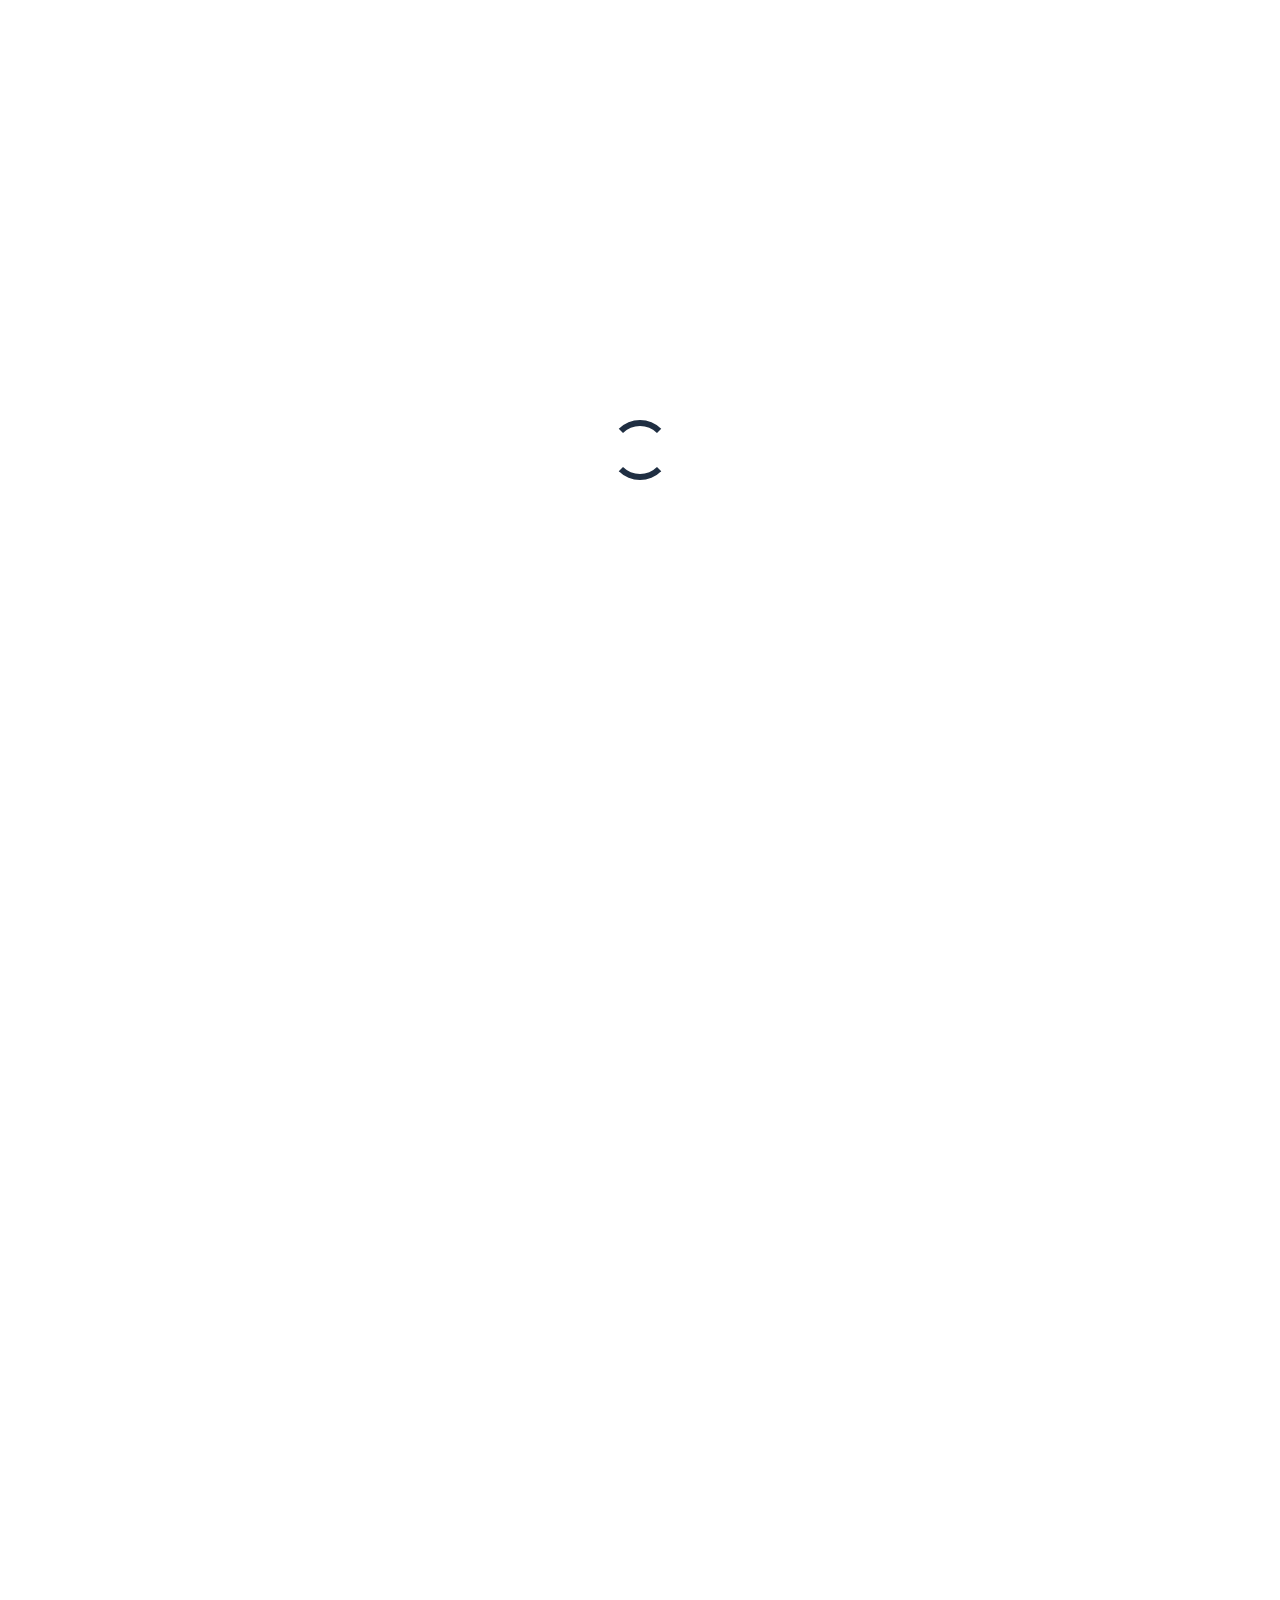
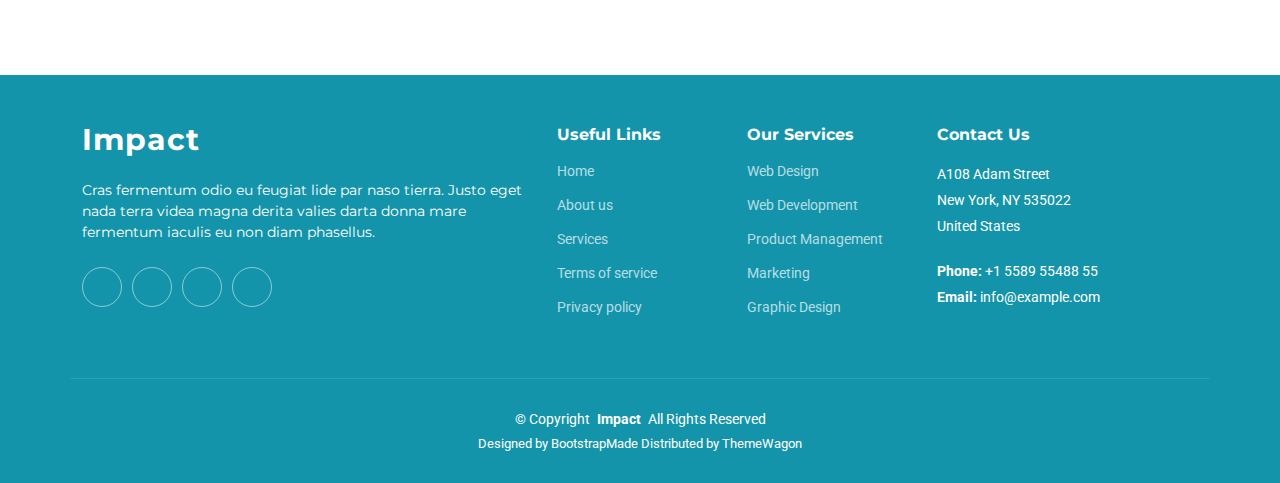
==== commit 9407c6bf: "Update index.html" ====
--- a/index.html
+++ b/index.html
@@ -18,9 +18,9 @@
   <link href="https://fonts.googleapis.com/css2?family=Roboto:ital,wght@0,100;0,300;0,400;0,500;0,700;0,900;1,100;1,300;1,400;1,500;1,700;1,900&family=Montserrat:ital,wght@0,100;0,200;0,300;0,400;0,500;0,600;0,700;0,800;0,900;1,100;1,200;1,300;1,400;1,500;1,600;1,700;1,800;1,900&family=Poppins:ital,wght@0,100;0,200;0,300;0,400;0,500;0,600;0,700;0,800;0,900;1,100;1,200;1,300;1,400;1,500;1,600;1,700;1,800;1,900&display=swap" rel="stylesheet">
 
   <!-- Vendor CSS Files -->
-  <link href="assets/vendor/bootstrap/css/bootstrap.min.css" rel="stylesheet">
+  <link href="vendor/bootstrap/css/bootstrap.min.css" rel="stylesheet">
   <link href="assets/vendor/bootstrap-icons/bootstrap-icons.css" rel="stylesheet">
-  <link href="assets/vendor/aos/aos.css" rel="stylesheet">
+  <link href="vendor/aos/aos.css" rel="stylesheet">
   <link href="assets/vendor/glightbox/css/glightbox.min.css" rel="stylesheet">
   <link href="assets/vendor/swiper/swiper-bundle.min.css" rel="stylesheet">
 
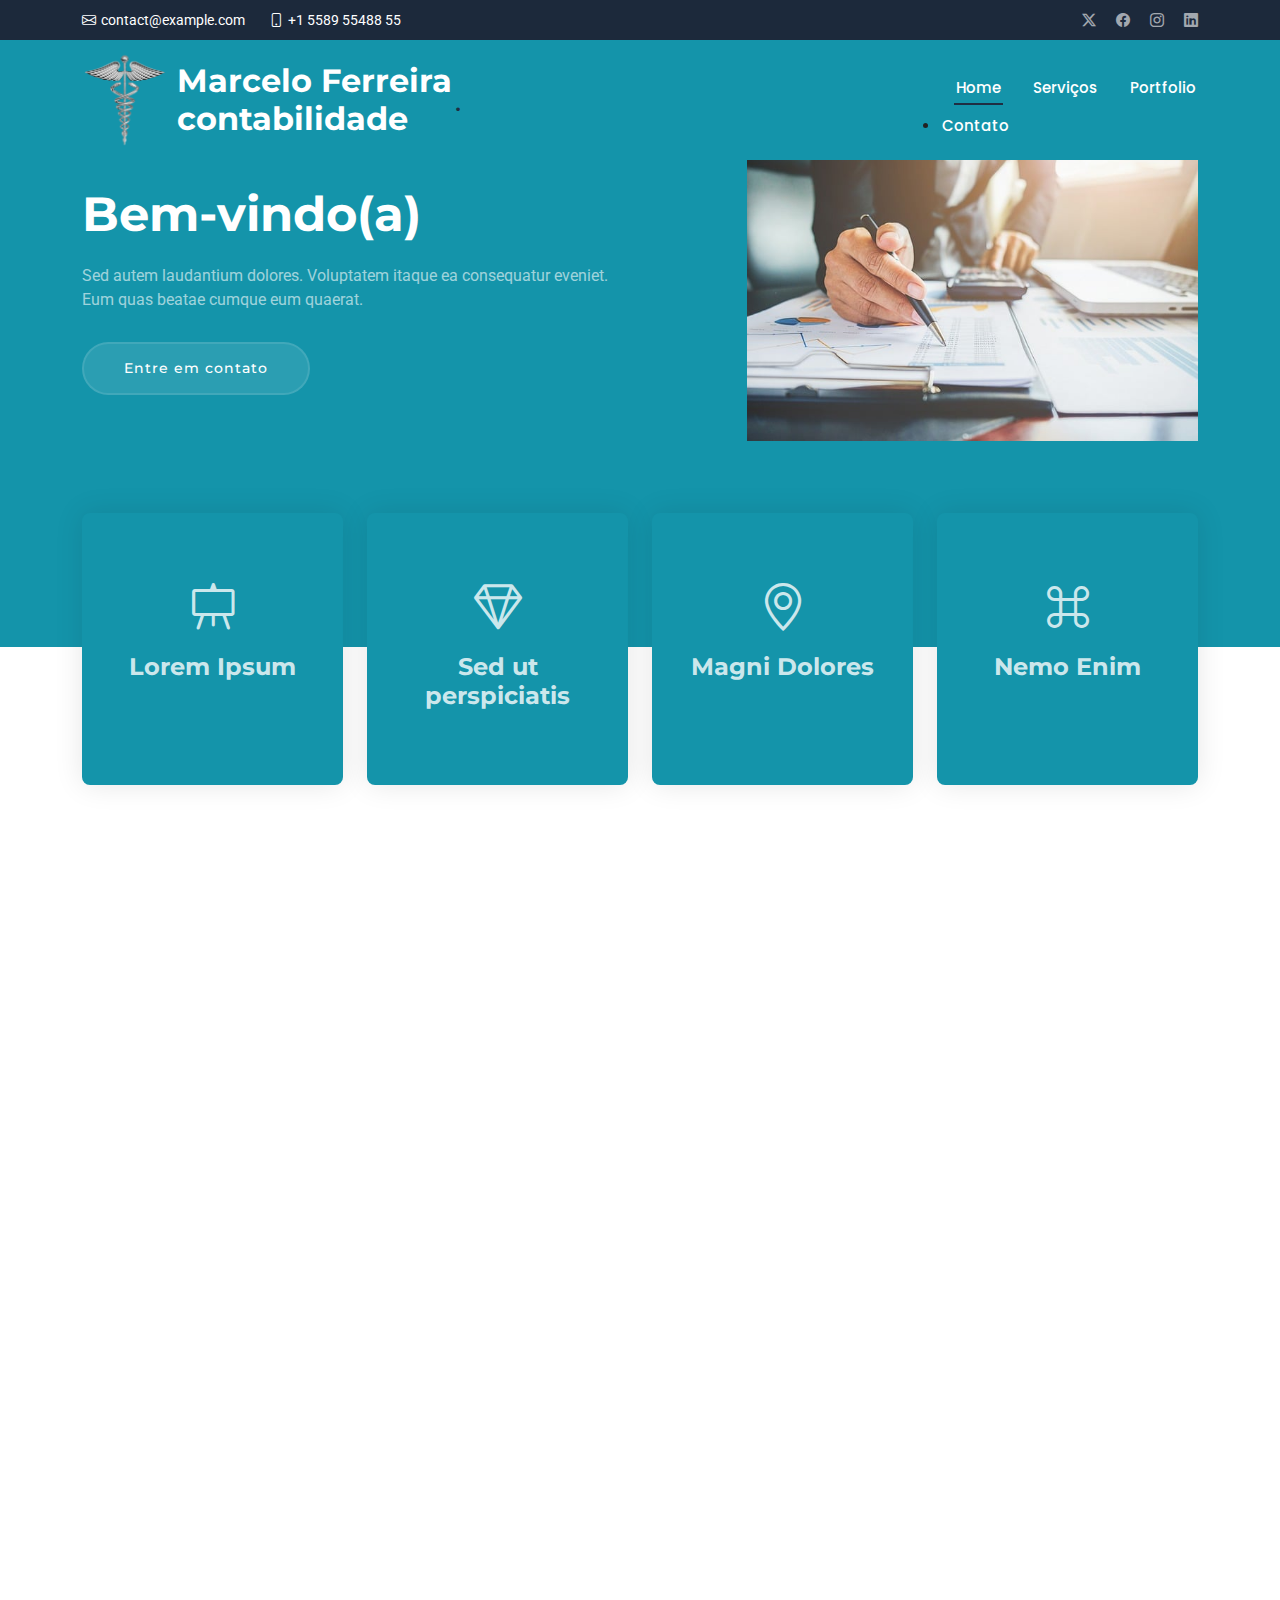
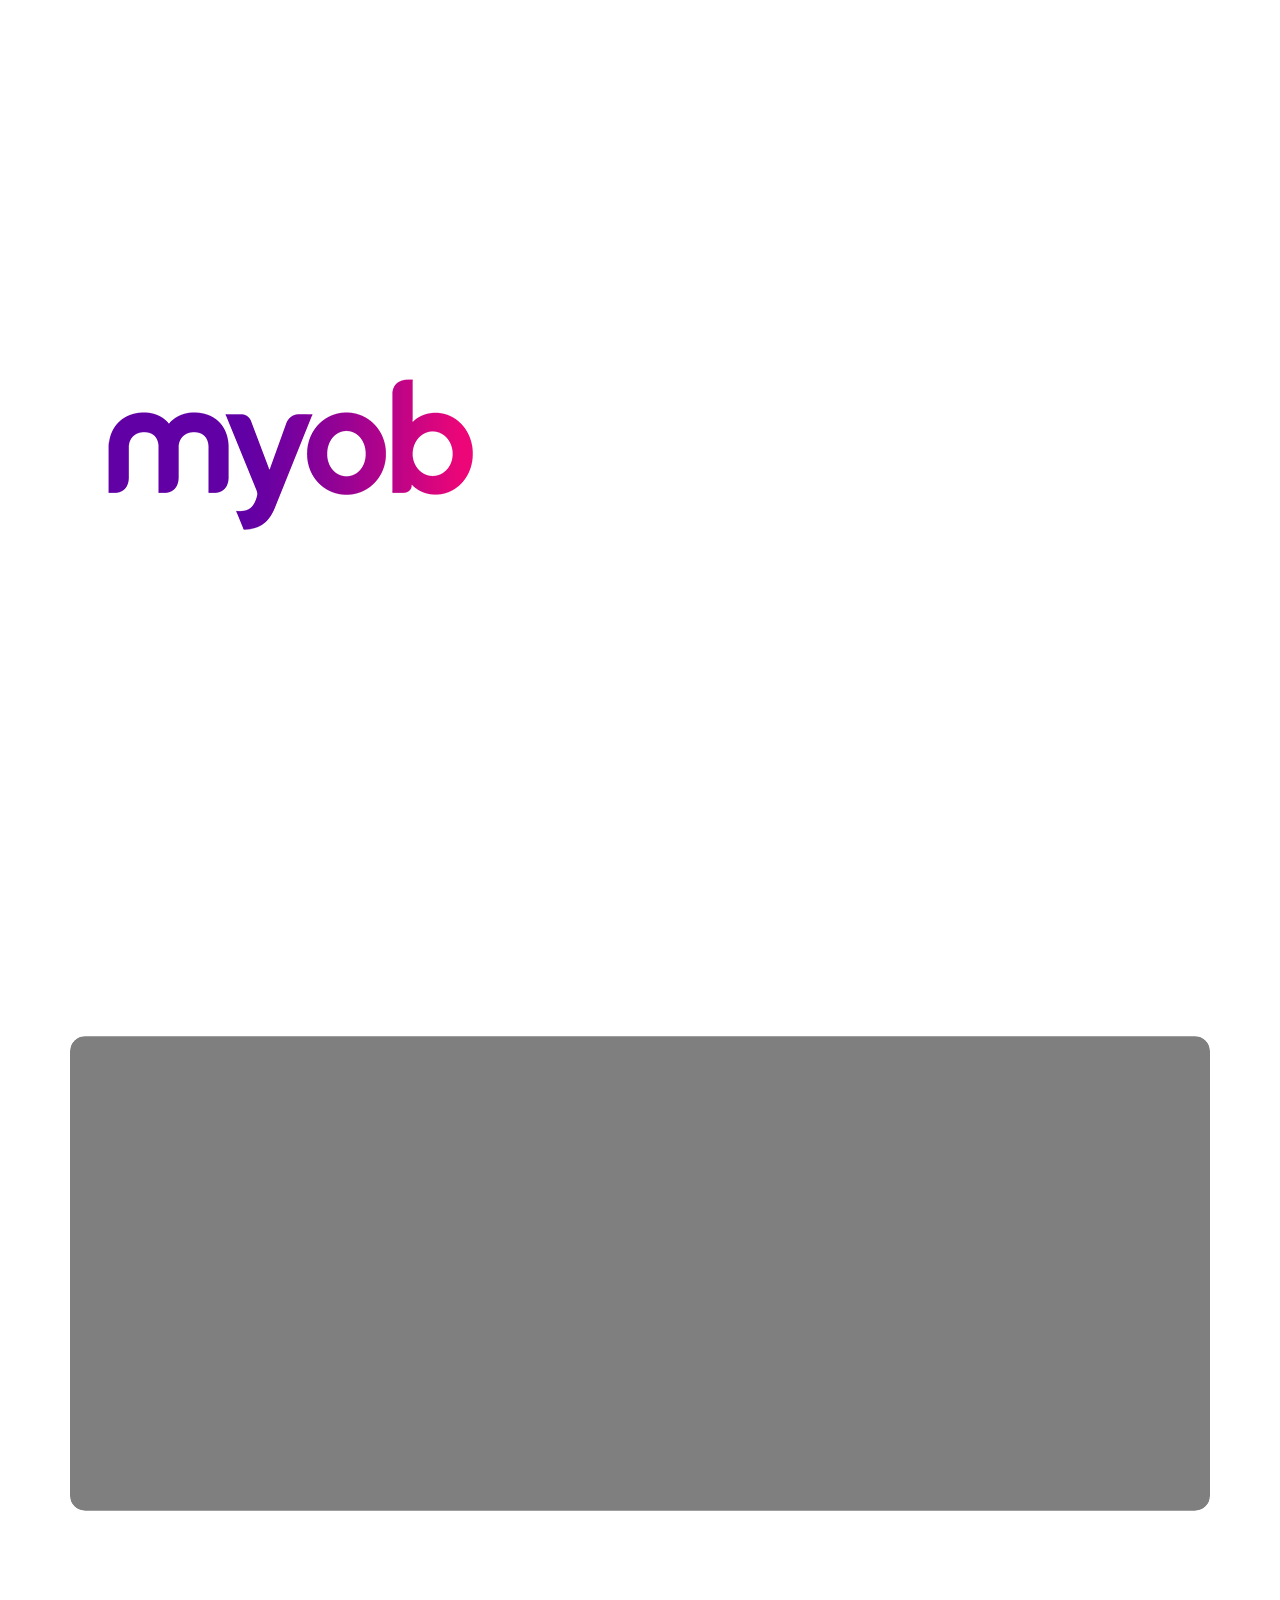
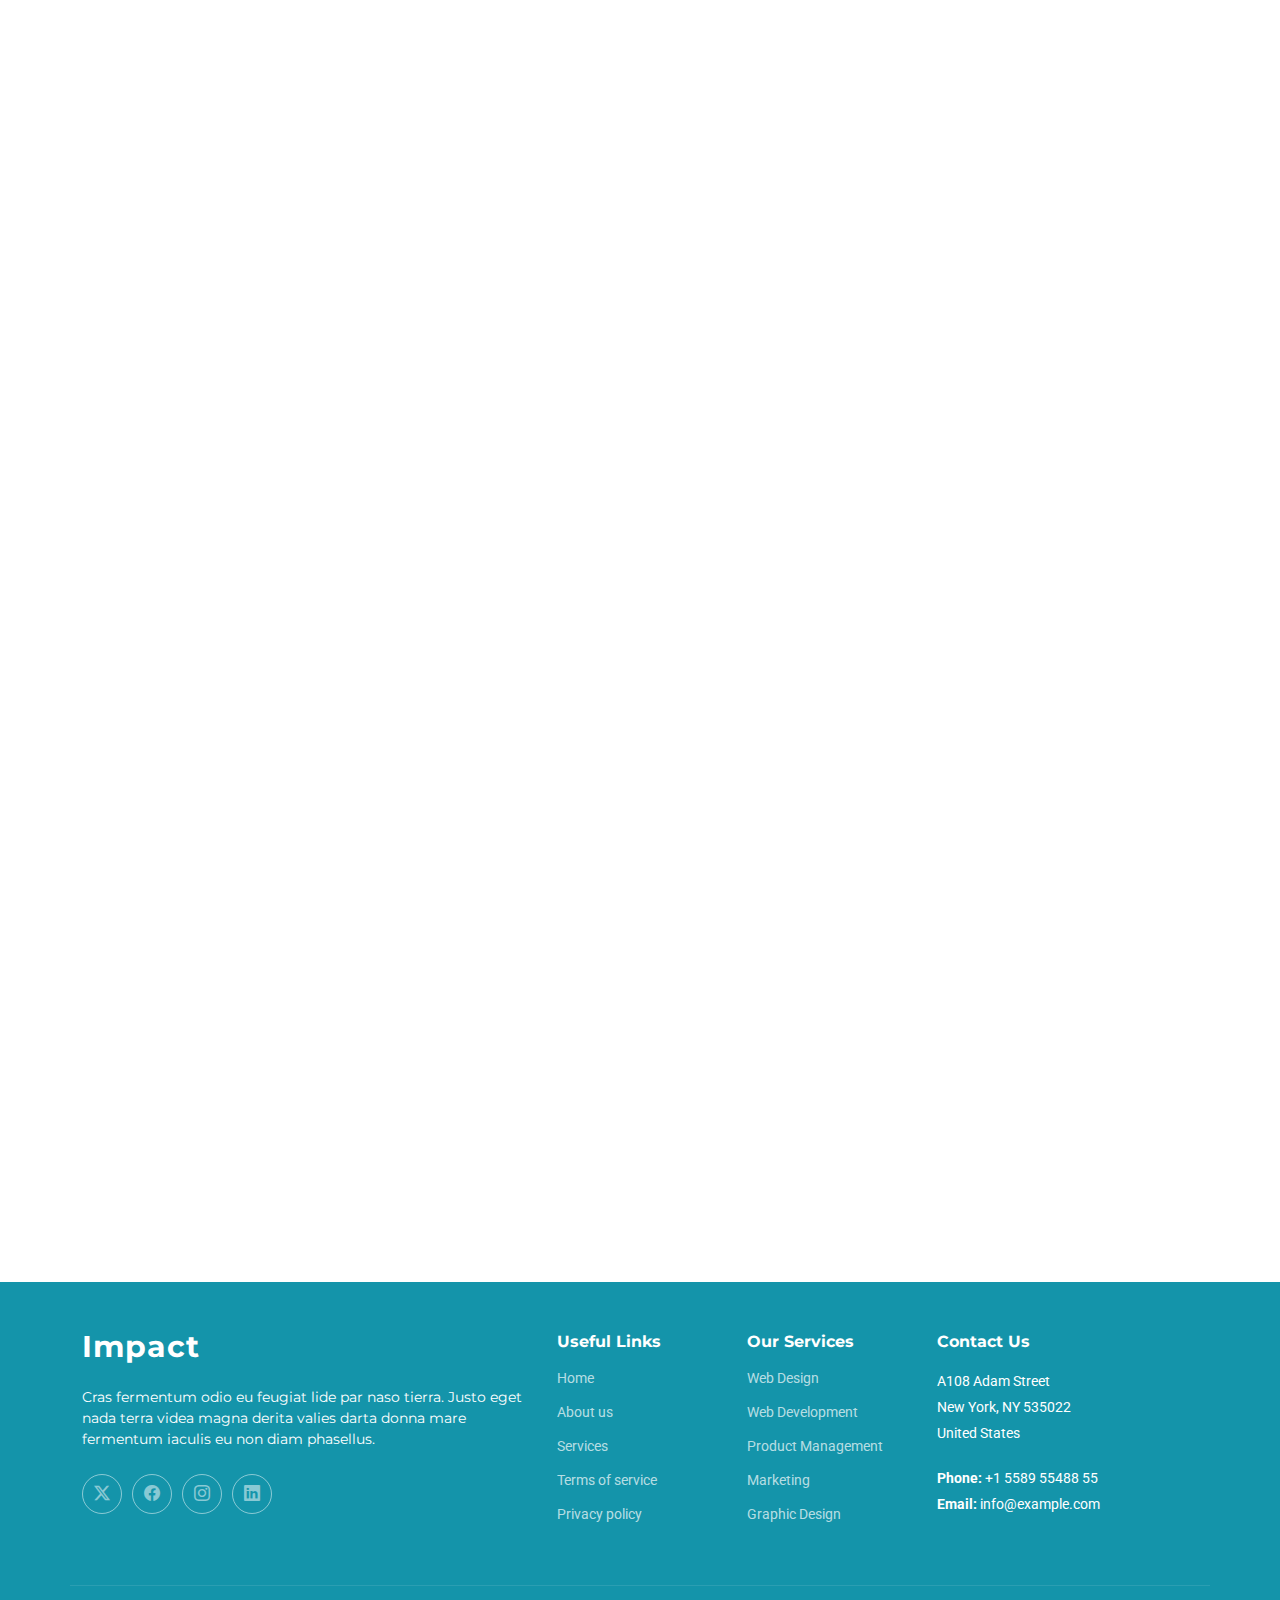
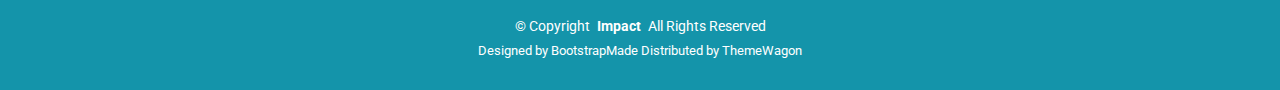
==== commit 7554dfb8: "Update index.html" ====
--- a/index.html
+++ b/index.html
@@ -9,8 +9,8 @@
   <meta name="keywords" content="">
 
   <!-- Favicons -->
-  <link href="assets/img/favicon.png" rel="icon">
-  <link href="assets/img/apple-touch-icon.png" rel="apple-touch-icon">
+  <link href="img/favicon.png" rel="icon">
+  <link href="img/apple-touch-icon.png" rel="apple-touch-icon">
 
   <!-- Fonts -->
   <link href="https://fonts.googleapis.com" rel="preconnect">
@@ -19,10 +19,10 @@
 
   <!-- Vendor CSS Files -->
   <link href="vendor/bootstrap/css/bootstrap.min.css" rel="stylesheet">
-  <link href="assets/vendor/bootstrap-icons/bootstrap-icons.css" rel="stylesheet">
+  <link href="bootstrap-icons/bootstrap-icons.css" rel="stylesheet">
   <link href="vendor/aos/aos.css" rel="stylesheet">
-  <link href="assets/vendor/glightbox/css/glightbox.min.css" rel="stylesheet">
-  <link href="assets/vendor/swiper/swiper-bundle.min.css" rel="stylesheet">
+  <link href="glightbox/css/glightbox.min.css" rel="stylesheet">
+  <link href="swiper/swiper-bundle.min.css" rel="stylesheet">
 
   <!-- Main CSS File -->
   <link href="css/main.css" rel="stylesheet">
@@ -60,7 +60,7 @@
       <div class="container position-relative d-flex align-items-center justify-content-between">
         <a href="index.html" class="logo d-flex align-items-center">
           <!-- Uncomment the line below if you also wish to use an image logo -->
-           <img class = "logo"src="assets/img/logo-contabil.png" alt="simbolo da contabilidade">
+           <img class = "logo"src="img/logo-contabil.png" alt="simbolo da contabilidade">
           <h1 class="sitename">Marcelo Ferreira <br>contabilidade</h1>
           <span>.</span>
         </a>
@@ -98,7 +98,7 @@
             </div>
           </div>
           <div class="col-lg-5 order-1 order-lg-2">
-            <img src="assets/img/finance-7529921_640.jpg" class="img-fluid" alt="">
+            <img src="img/finance-7529921_640.jpg" class="img-fluid" alt="">
           </div>
         </div>
       </div>
@@ -155,7 +155,7 @@
         <div class="row gy-4">
           <div class="col-lg-6" data-aos="fade-up" data-aos-delay="100">
             <h3>Voluptatem dignissimos provident laboris nisi ut aliquip ex ea commodo</h3>
-            <img src="assets/img/about.jpg" class="img-fluid rounded-4 mb-4" alt="">
+            <img src="img/about.jpg" class="img-fluid rounded-4 mb-4" alt="">
             <p>Ut fugiat ut sunt quia veniam. Voluptate perferendis perspiciatis quod nisi et. Placeat debitis quia recusandae odit et consequatur voluptatem. Dignissimos pariatur consectetur fugiat voluptas ea.</p>
             <p>Temporibus nihil enim deserunt sed ea. Provident sit expedita aut cupiditate nihil vitae quo officia vel. Blanditiis eligendi possimus et in cum. Quidem eos ut sint rem veniam qui. Ut ut repellendus nobis tempore doloribus debitis explicabo similique sit. Accusantium sed ut omnis beatae neque deleniti repellendus.</p>
           </div>
@@ -176,7 +176,7 @@
               </p>
 
               <div class="position-relative mt-4">
-                <img src="assets/img/about-2.jpg" class="img-fluid rounded-4" alt="">
+                <img src="img/about-2.jpg" class="img-fluid rounded-4" alt="">
                 <a href="https://www.youtube.com/watch?v=Y7f98aduVJ8" class="glightbox pulsating-play-btn"></a>
               </div>
             </div>
@@ -227,14 +227,14 @@
             }
           </script>
           <div class="swiper-wrapper align-items-center">
-            <div class="swiper-slide"><img src="assets/img/clients/client-1.png" class="img-fluid" alt=""></div>
-            <div class="swiper-slide"><img src="assets/img/clients/client-2.png" class="img-fluid" alt=""></div>
-            <div class="swiper-slide"><img src="assets/img/clients/client-3.png" class="img-fluid" alt=""></div>
-            <div class="swiper-slide"><img src="assets/img/clients/client-4.png" class="img-fluid" alt=""></div>
-            <div class="swiper-slide"><img src="assets/img/clients/client-5.png" class="img-fluid" alt=""></div>
-            <div class="swiper-slide"><img src="assets/img/clients/client-6.png" class="img-fluid" alt=""></div>
-            <div class="swiper-slide"><img src="assets/img/clients/client-7.png" class="img-fluid" alt=""></div>
-            <div class="swiper-slide"><img src="assets/img/clients/client-8.png" class="img-fluid" alt=""></div>
+            <div class="swiper-slide"><img src="img/clients/client-1.png" class="img-fluid" alt=""></div>
+            <div class="swiper-slide"><img src="img/clients/client-2.png" class="img-fluid" alt=""></div>
+            <div class="swiper-slide"><img src="img/clients/client-3.png" class="img-fluid" alt=""></div>
+            <div class="swiper-slide"><img src="img/clients/client-4.png" class="img-fluid" alt=""></div>
+            <div class="swiper-slide"><img src="img/clients/client-5.png" class="img-fluid" alt=""></div>
+            <div class="swiper-slide"><img src="img/clients/client-6.png" class="img-fluid" alt=""></div>
+            <div class="swiper-slide"><img src="img/clients/client-7.png" class="img-fluid" alt=""></div>
+            <div class="swiper-slide"><img src="img/clients/client-8.png" class="img-fluid" alt=""></div>
           </div>
         </div>
 
@@ -250,7 +250,7 @@
         <div class="row gy-4 align-items-center">
 
           <div class="col-lg-5">
-            <img src="assets/img/stats-img.svg" alt="" class="img-fluid">
+            <img src="img/stats-img.svg" alt="" class="img-fluid">
           </div>
 
           <div class="col-lg-7">
@@ -311,7 +311,7 @@
     <section id="call-to-action" class="call-to-action section dark-background">
 
       <div class="container">
-        <img src="assets/img/cta-bg.jpg" alt="">
+        <img src="img/cta-bg.jpg" alt="">
         <div class="content row justify-content-center" data-aos="zoom-in" data-aos-delay="100">
           <div class="col-xl-10">
             <div class="text-center">
@@ -452,7 +452,7 @@
 
             <div class="swiper-slide">
               <div class="testimonial-item">
-                <img src="assets/img/testimonials/testimonials-1.jpg" class="testimonial-img" alt="">
+                <img src="img/testimonials/testimonials-1.jpg" class="testimonial-img" alt="">
                 <h3>Saul Goodman</h3>
                 <h4>Ceo &amp; Founder</h4>
                 <div class="stars">
@@ -468,7 +468,7 @@
 
             <div class="swiper-slide">
               <div class="testimonial-item">
-                <img src="assets/img/testimonials/testimonials-2.jpg" class="testimonial-img" alt="">
+                <img src="img/testimonials/testimonials-2.jpg" class="testimonial-img" alt="">
                 <h3>Sara Wilsson</h3>
                 <h4>Designer</h4>
                 <div class="stars">
@@ -484,7 +484,7 @@
 
             <div class="swiper-slide">
               <div class="testimonial-item">
-                <img src="assets/img/testimonials/testimonials-3.jpg" class="testimonial-img" alt="">
+                <img src="img/testimonials/testimonials-3.jpg" class="testimonial-img" alt="">
                 <h3>Jena Karlis</h3>
                 <h4>Store Owner</h4>
                 <div class="stars">
@@ -500,7 +500,7 @@
 
             <div class="swiper-slide">
               <div class="testimonial-item">
-                <img src="assets/img/testimonials/testimonials-4.jpg" class="testimonial-img" alt="">
+                <img src="img/testimonials/testimonials-4.jpg" class="testimonial-img" alt="">
                 <h3>Matt Brandon</h3>
                 <h4>Freelancer</h4>
                 <div class="stars">
@@ -516,7 +516,7 @@
 
             <div class="swiper-slide">
               <div class="testimonial-item">
-                <img src="assets/img/testimonials/testimonials-5.jpg" class="testimonial-img" alt="">
+                <img src="img/testimonials/testimonials-5.jpg" class="testimonial-img" alt="">
                 <h3>John Larson</h3>
                 <h4>Entrepreneur</h4>
                 <div class="stars">
@@ -767,17 +767,17 @@
   <div id="preloader"></div>
 
   <!-- Vendor JS Files -->
-  <script src="assets/vendor/bootstrap/js/bootstrap.bundle.min.js"></script>
-  <script src="assets/vendor/php-email-form/validate.js"></script>
-  <script src="assets/vendor/aos/aos.js"></script>
-  <script src="assets/vendor/glightbox/js/glightbox.min.js"></script>
-  <script src="assets/vendor/swiper/swiper-bundle.min.js"></script>
-  <script src="assets/vendor/purecounter/purecounter_vanilla.js"></script>
-  <script src="assets/vendor/imagesloaded/imagesloaded.pkgd.min.js"></script>
-  <script src="assets/vendor/isotope-layout/isotope.pkgd.min.js"></script>
+  <script src="vendor/bootstrap/js/bootstrap.bundle.min.js"></script>
+  <script src="vendor/php-email-form/validate.js"></script>
+  <script src="vendor/aos/aos.js"></script>
+  <script src="vendor/glightbox/js/glightbox.min.js"></script>
+  <script src="vendor/swiper/swiper-bundle.min.js"></script>
+  <script src="vendor/purecounter/purecounter_vanilla.js"></script>
+  <script src="vendor/imagesloaded/imagesloaded.pkgd.min.js"></script>
+  <script src="vendor/isotope-layout/isotope.pkgd.min.js"></script>
 
   <!-- Main JS File -->
-  <script src="assets/js/main.js"></script>
+  <script src="js/main.js"></script>
 
 </body>
 
